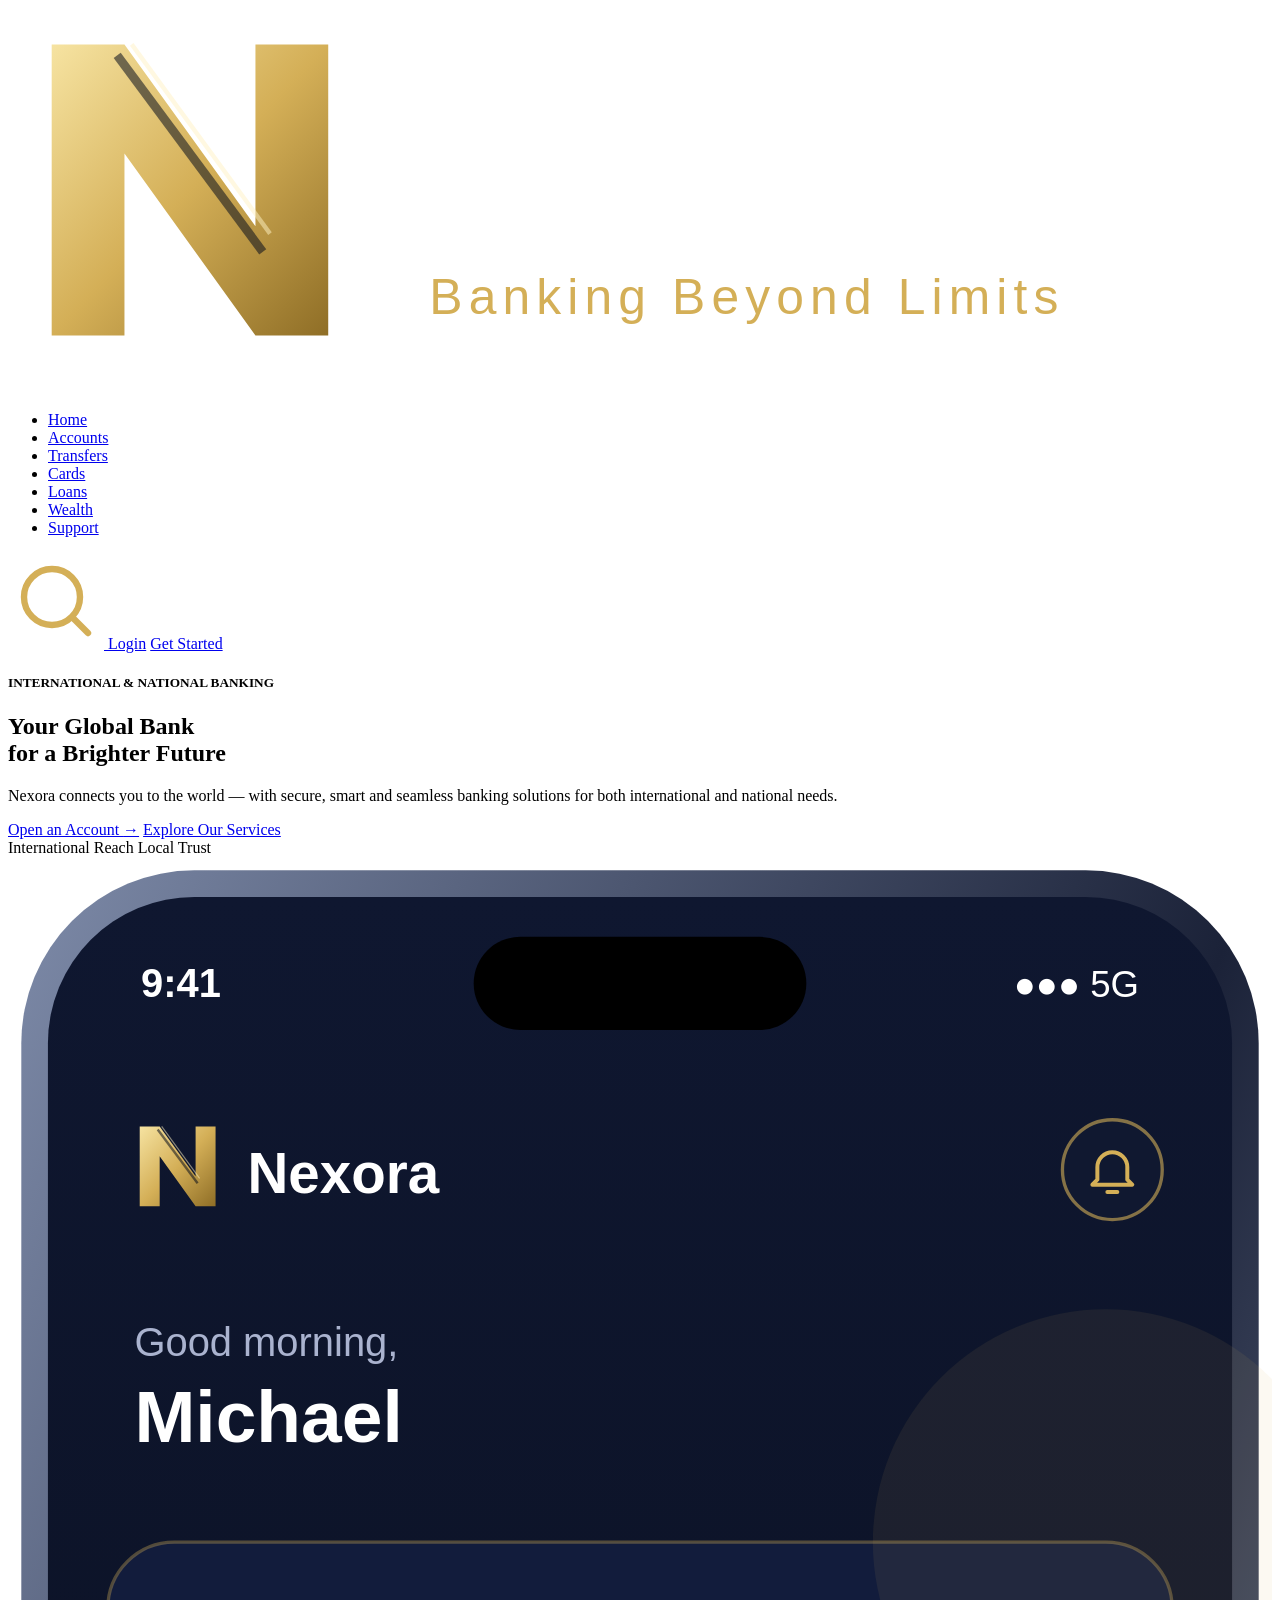
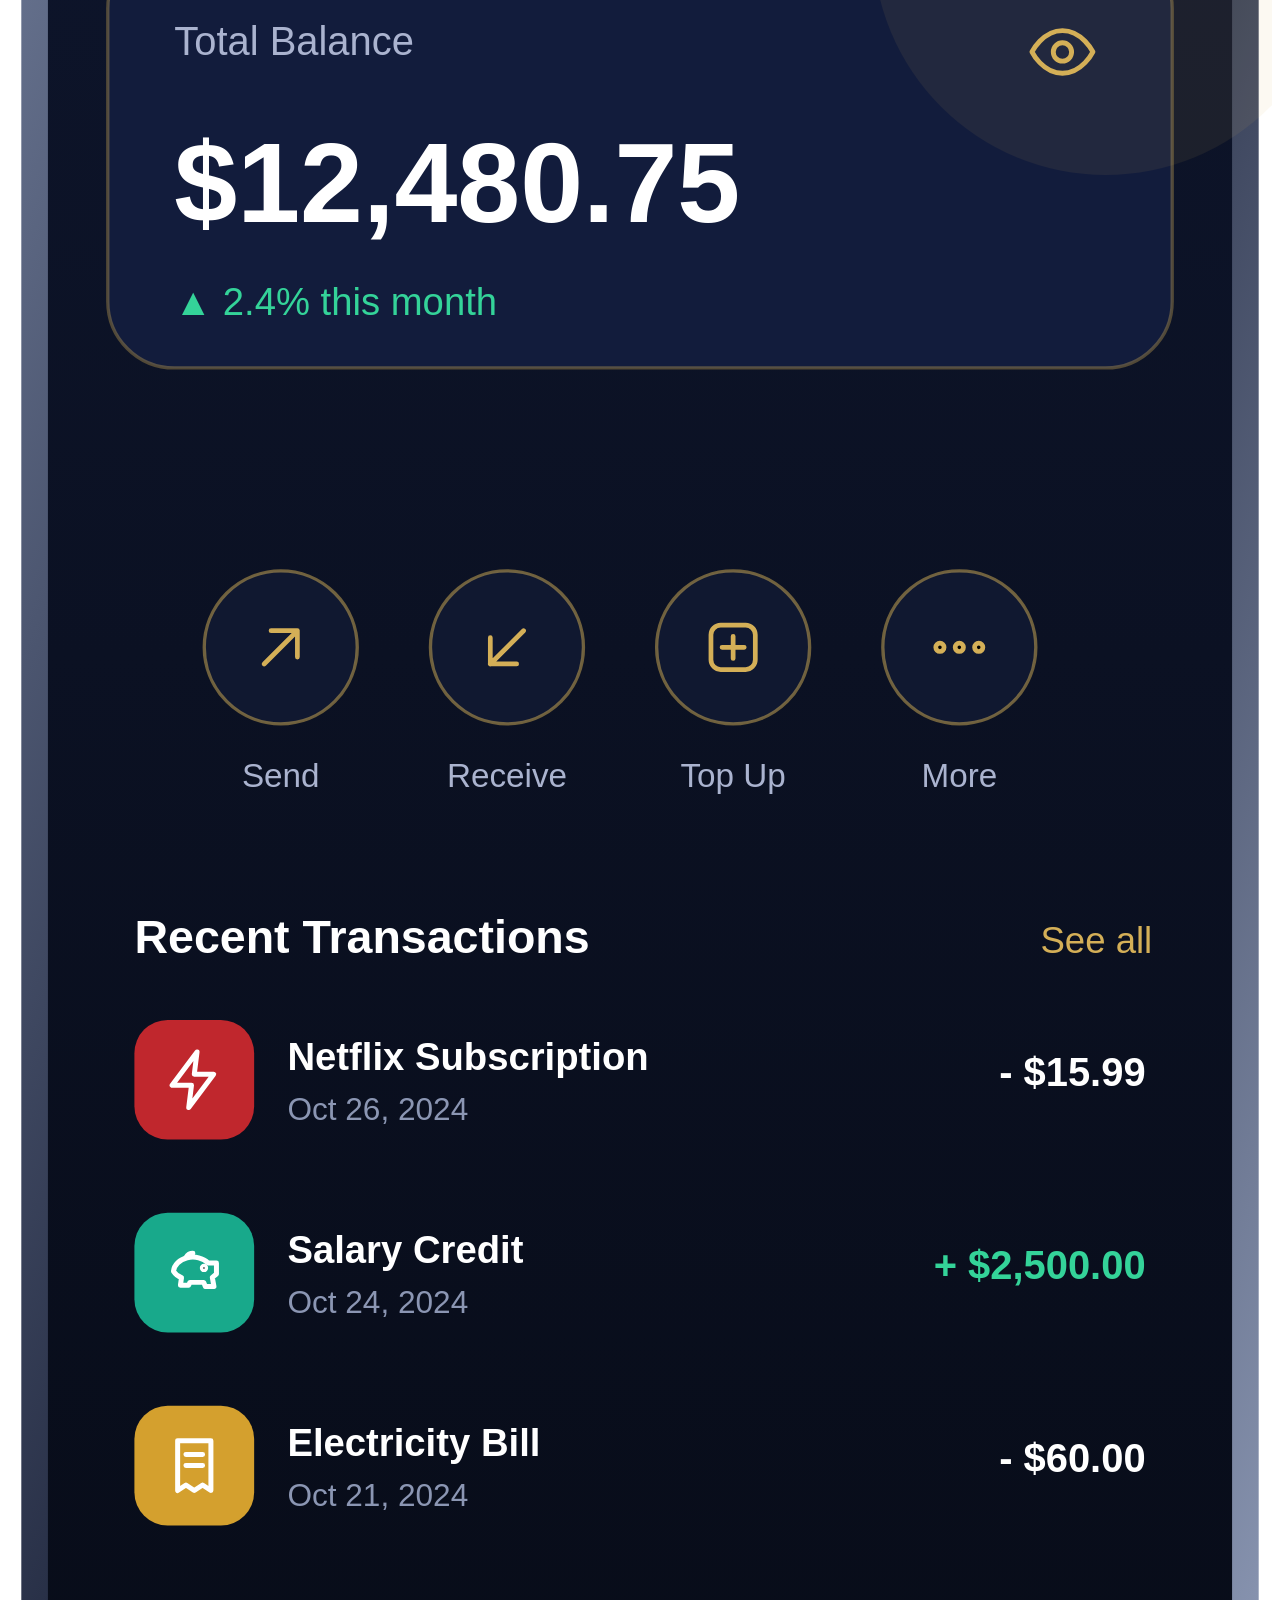
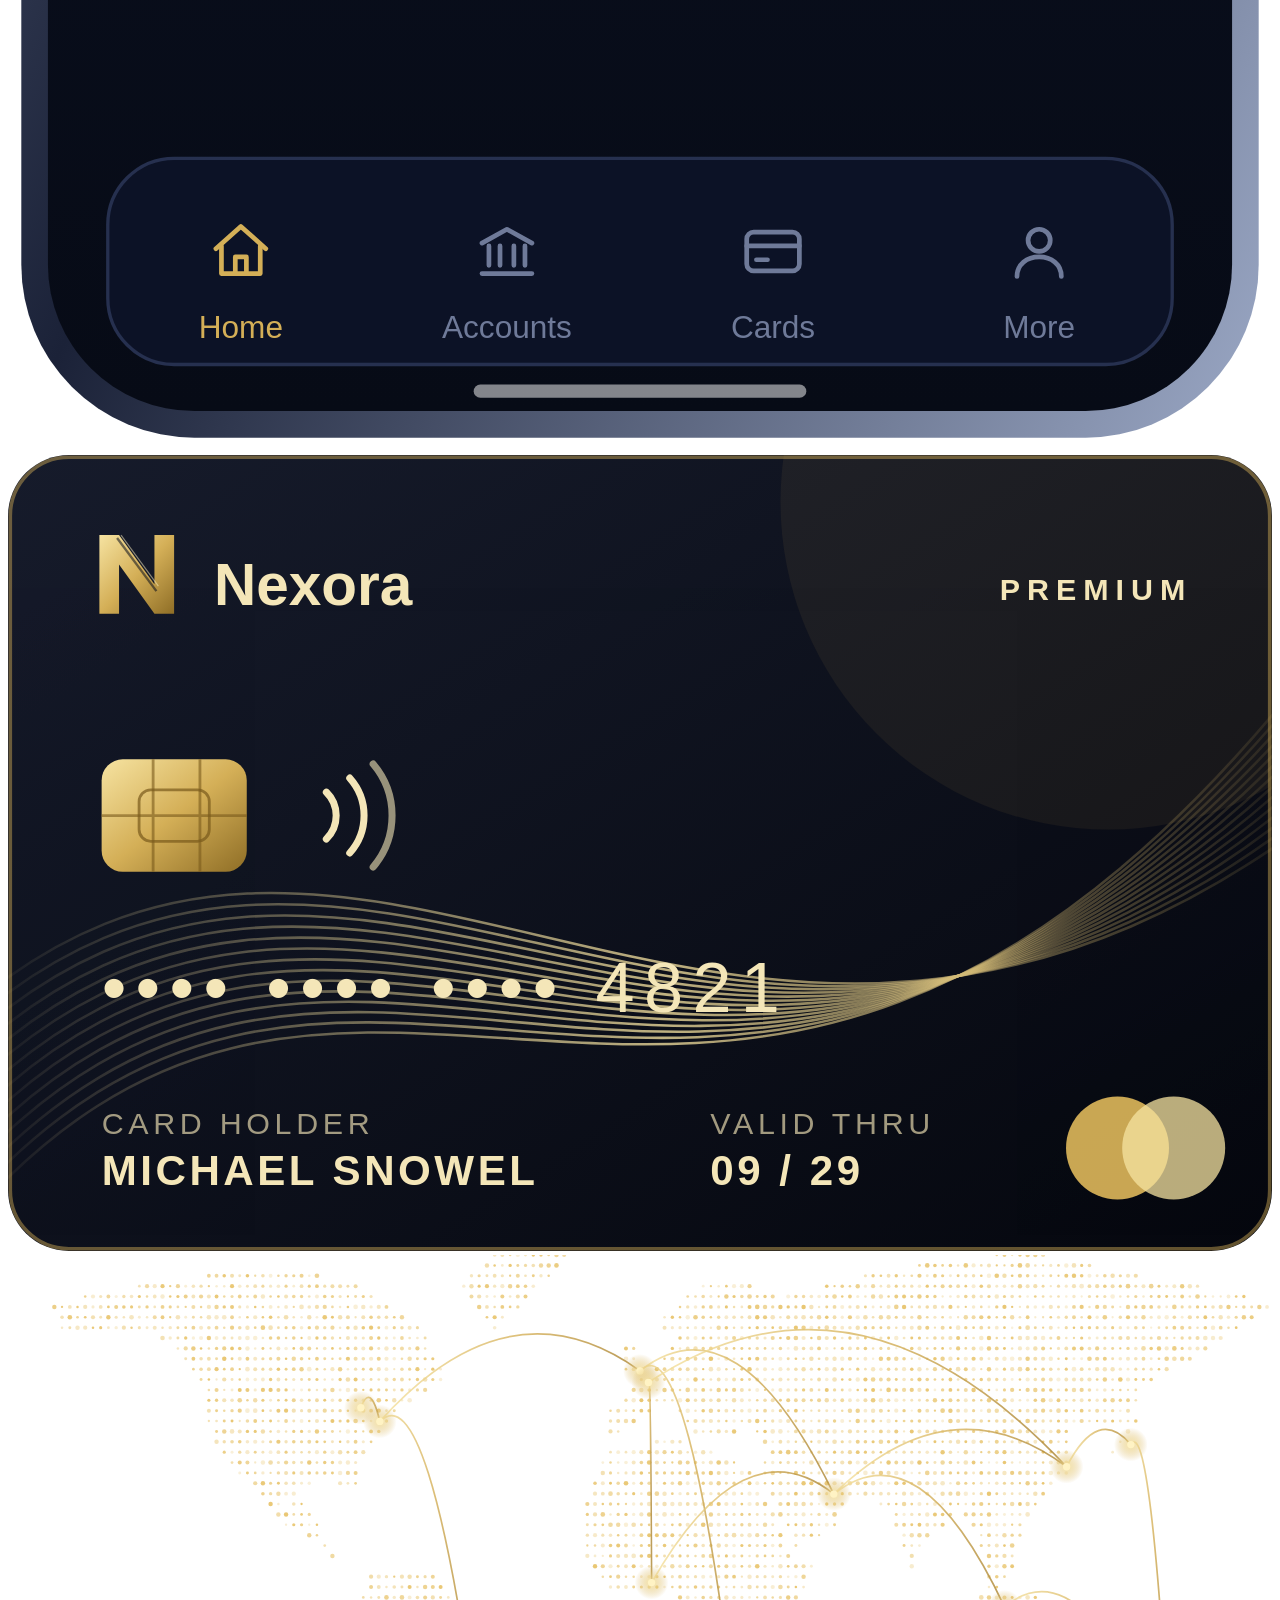
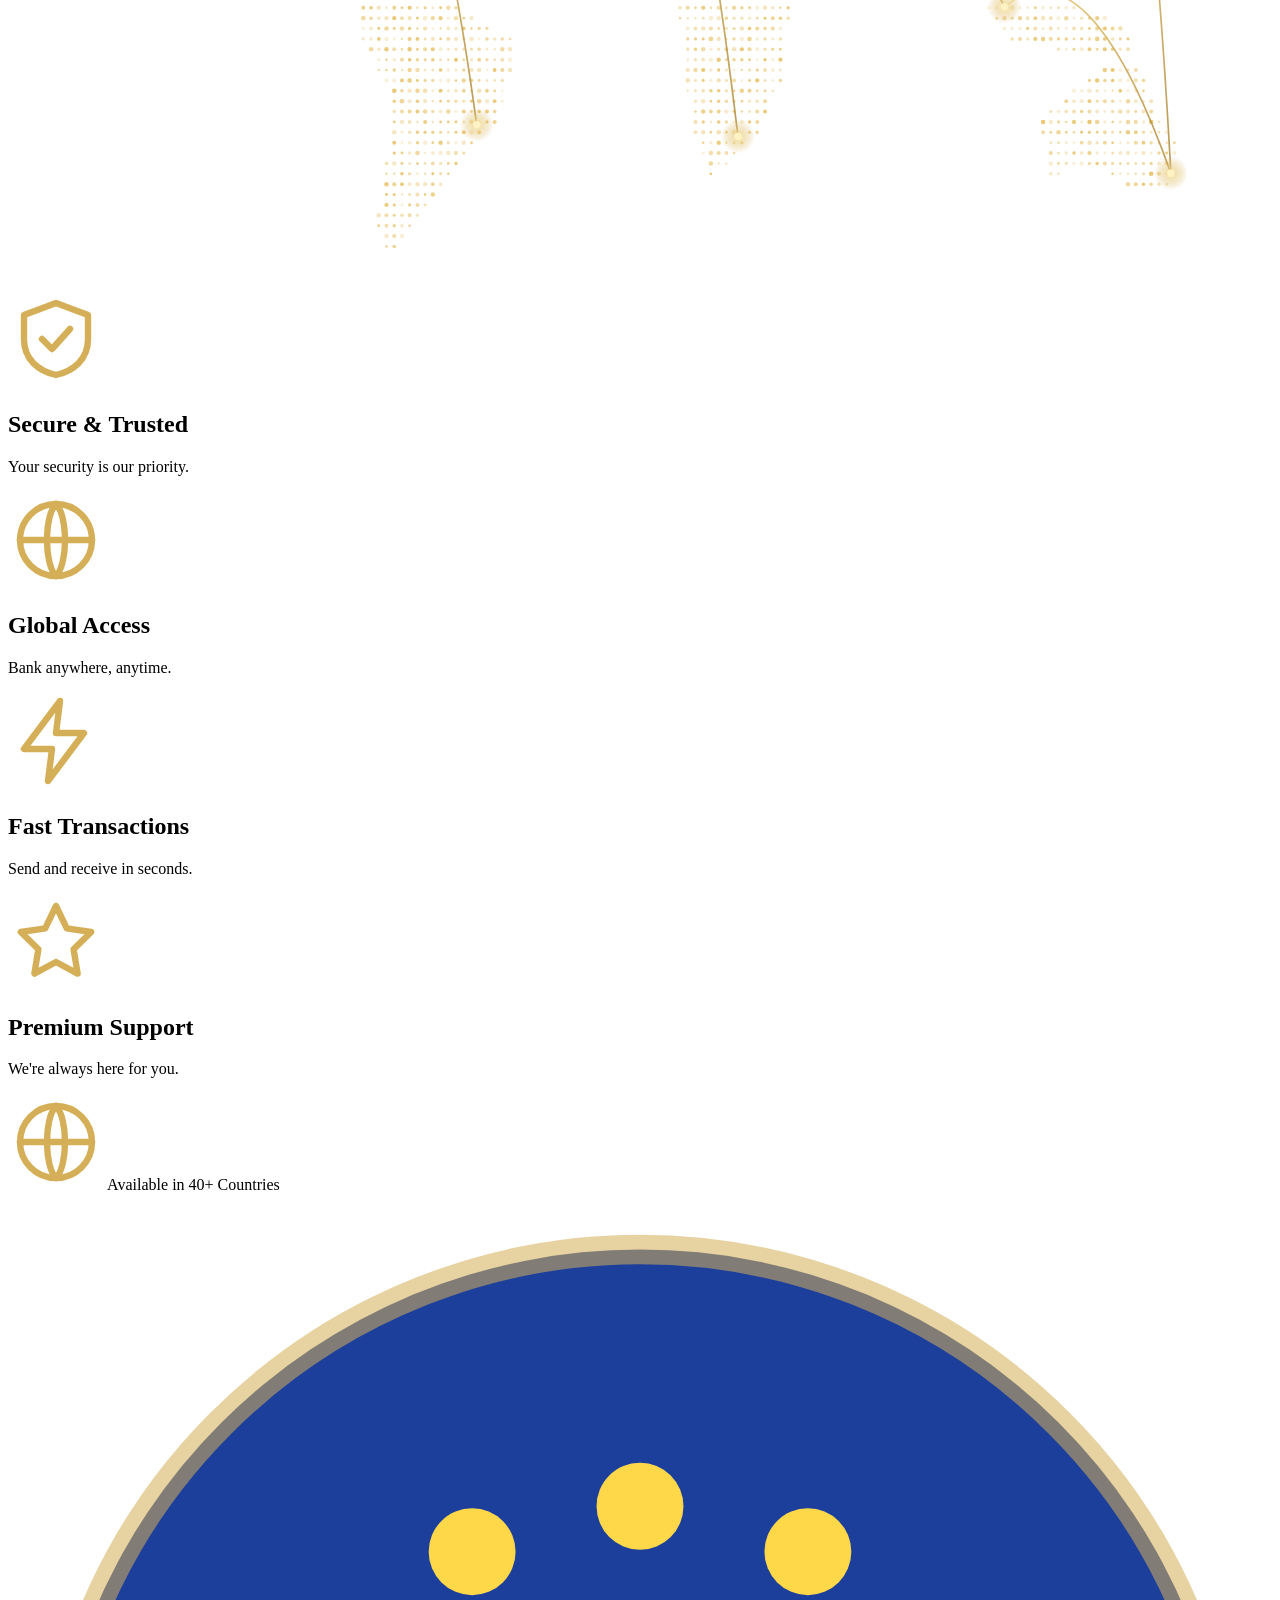
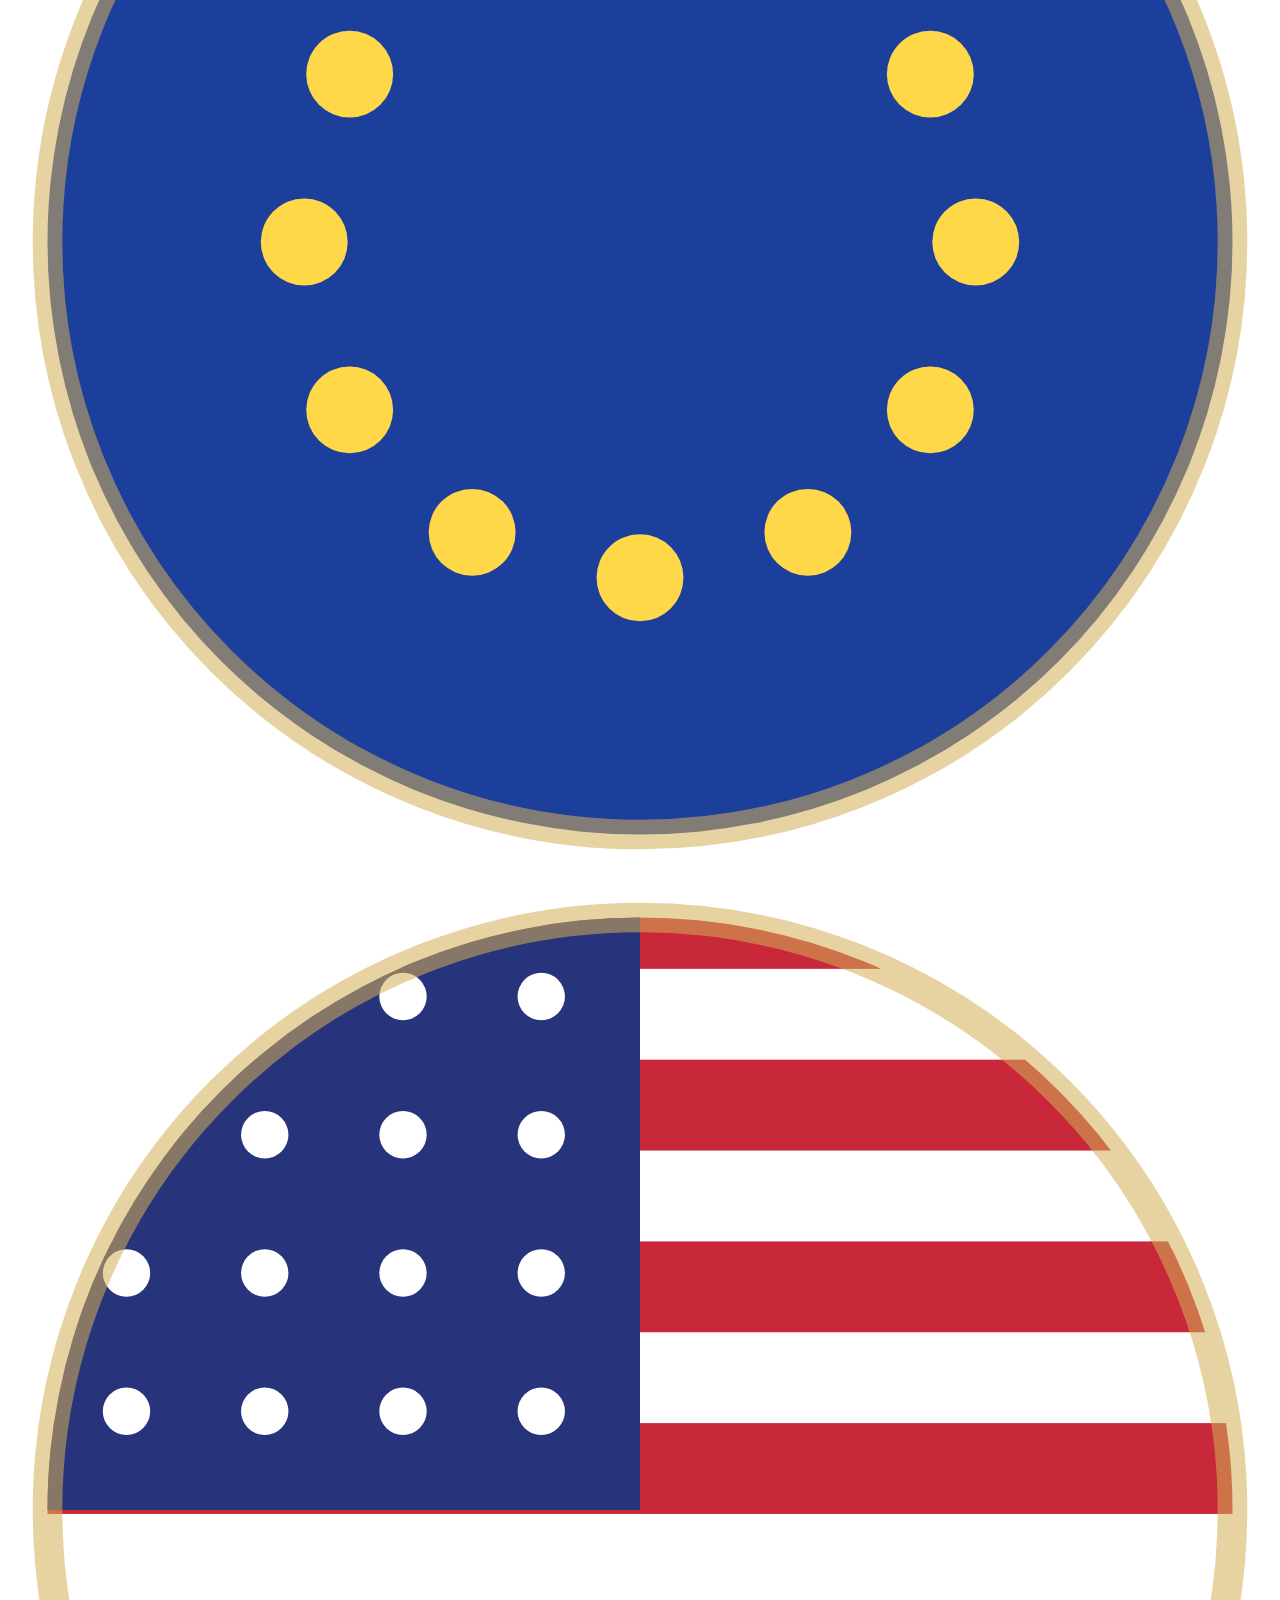
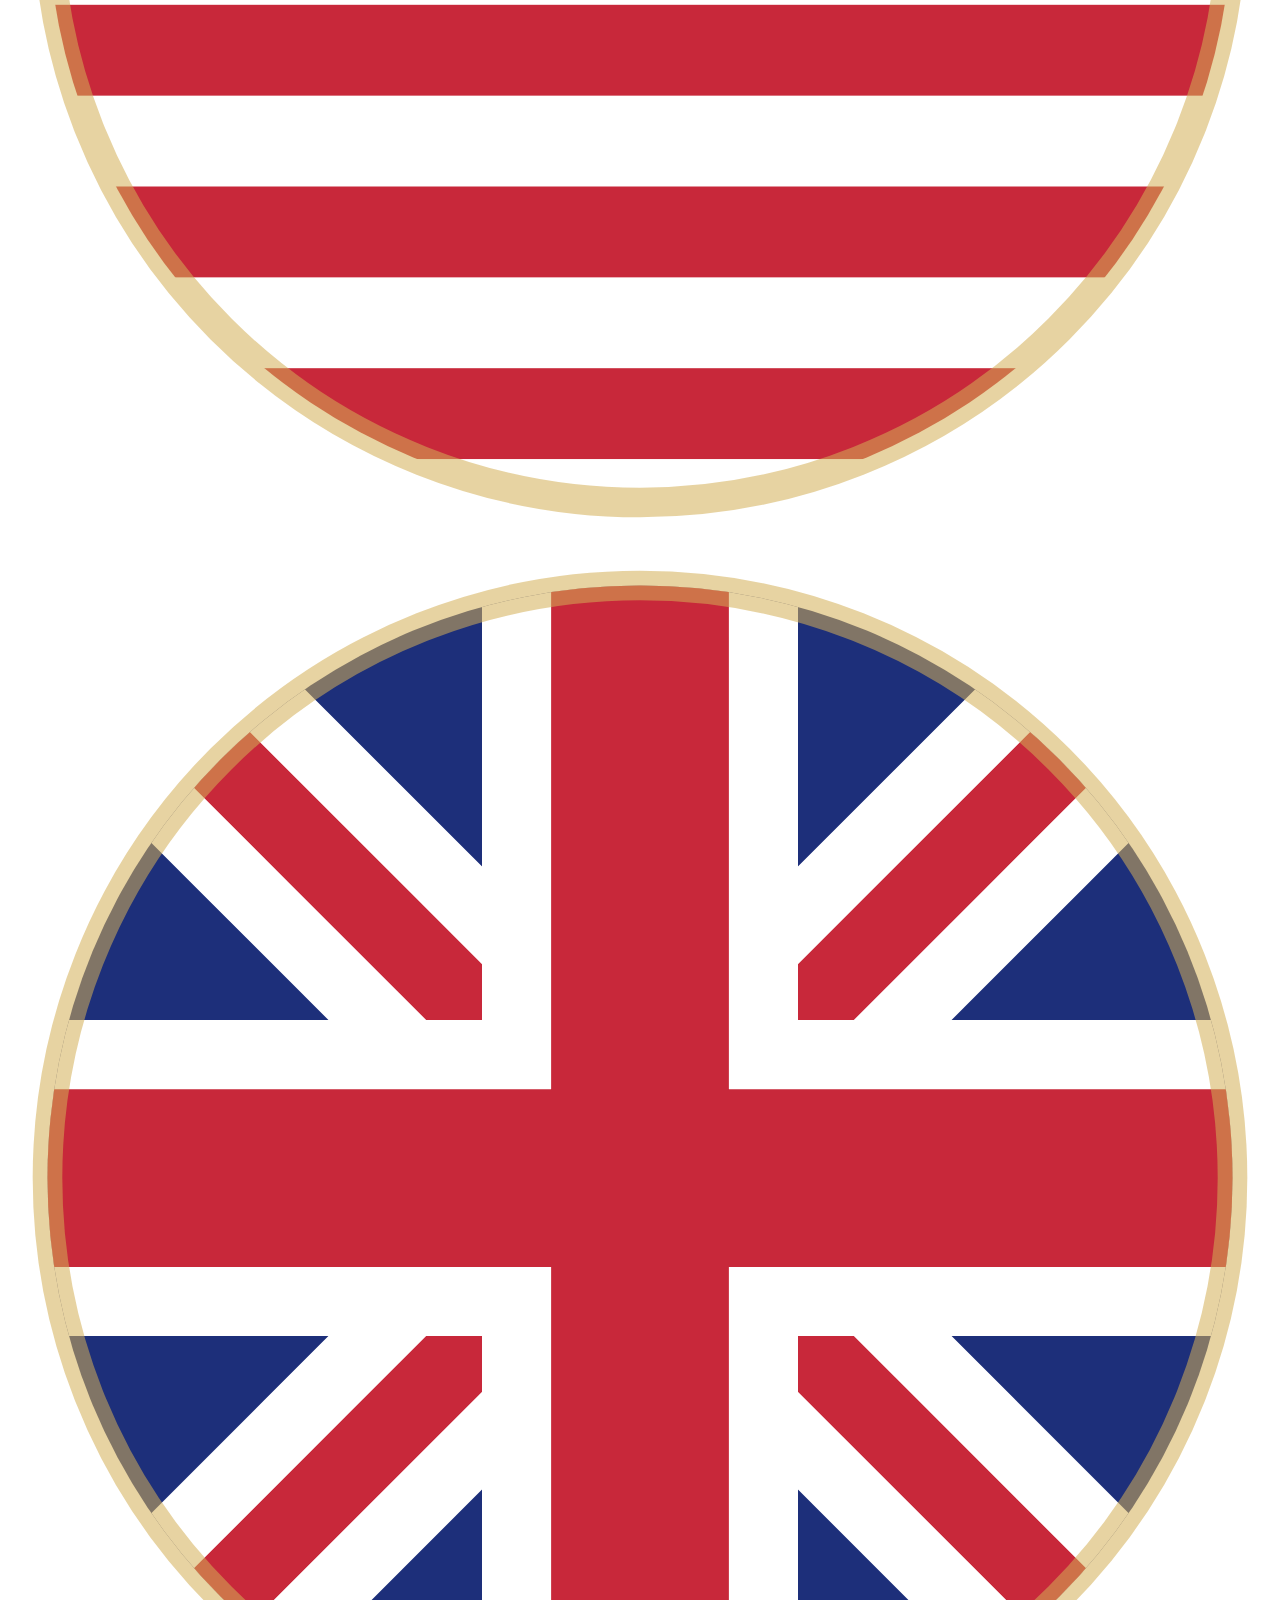
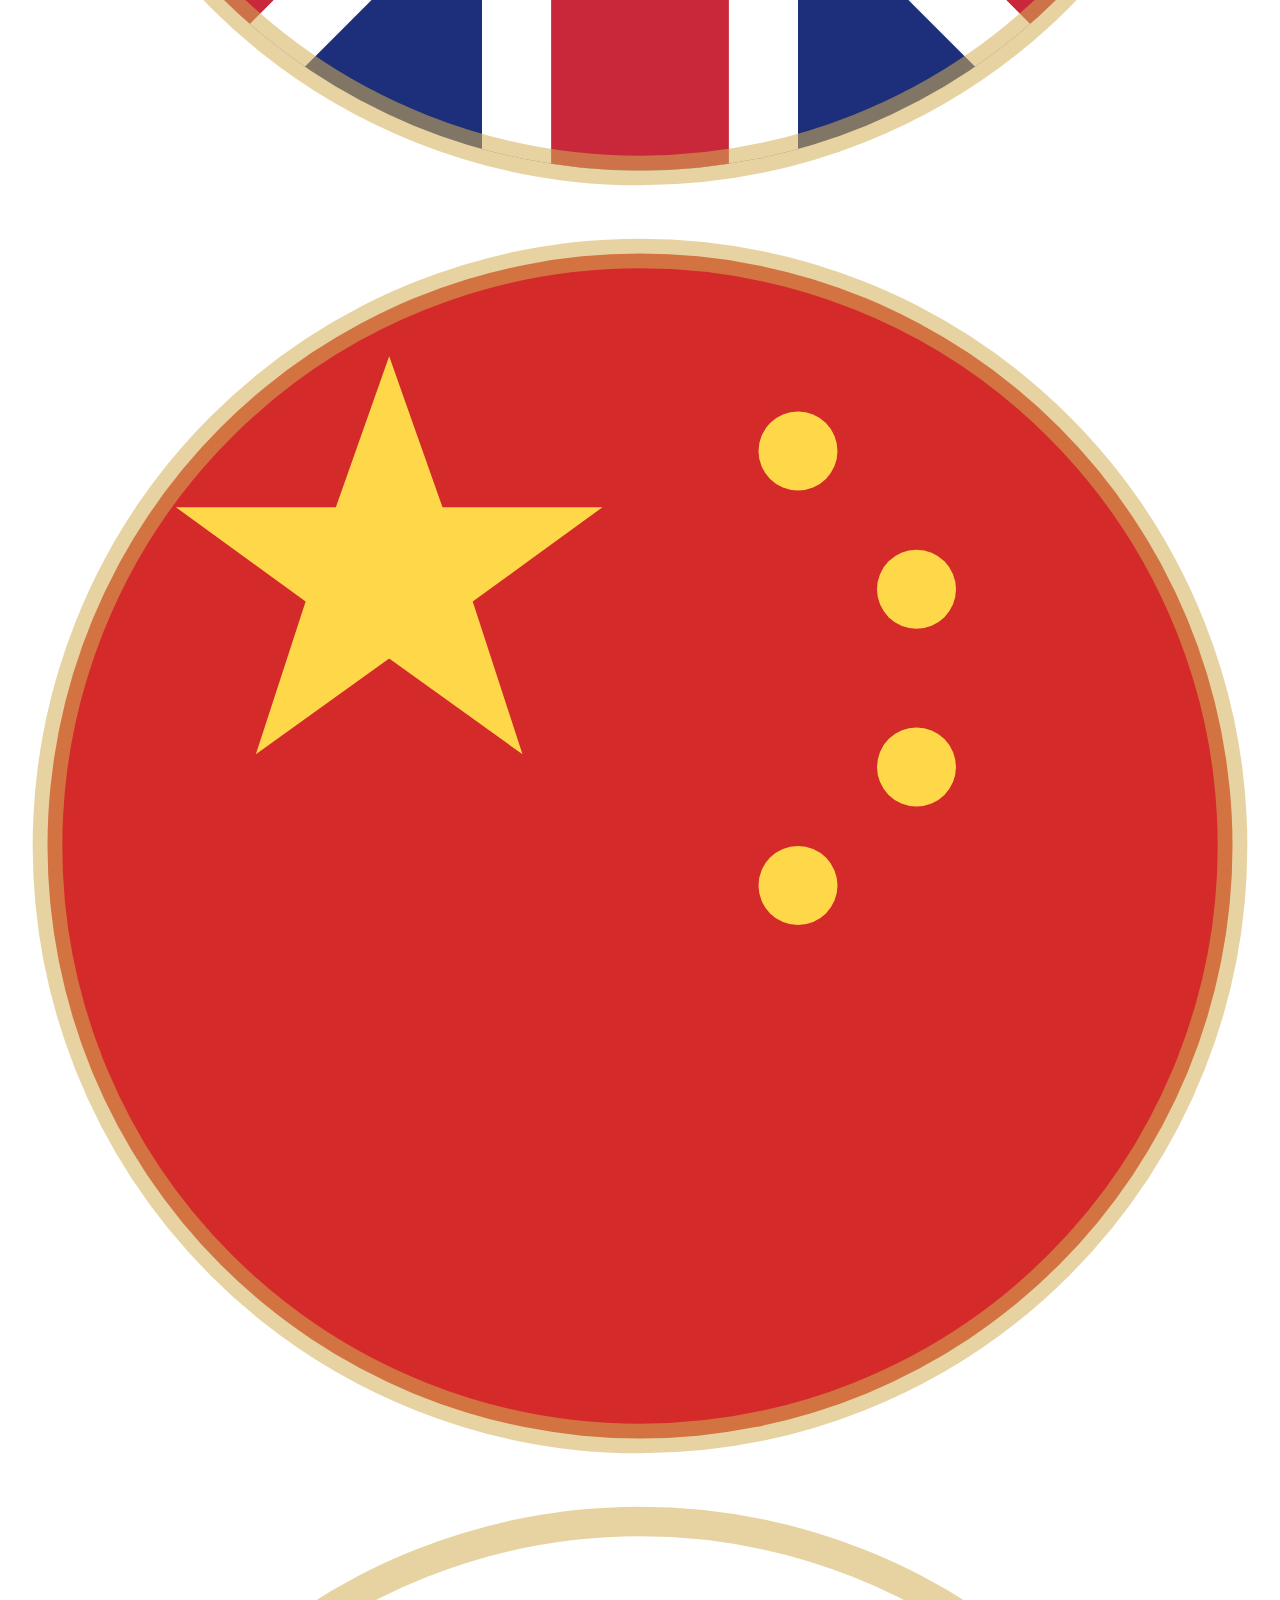
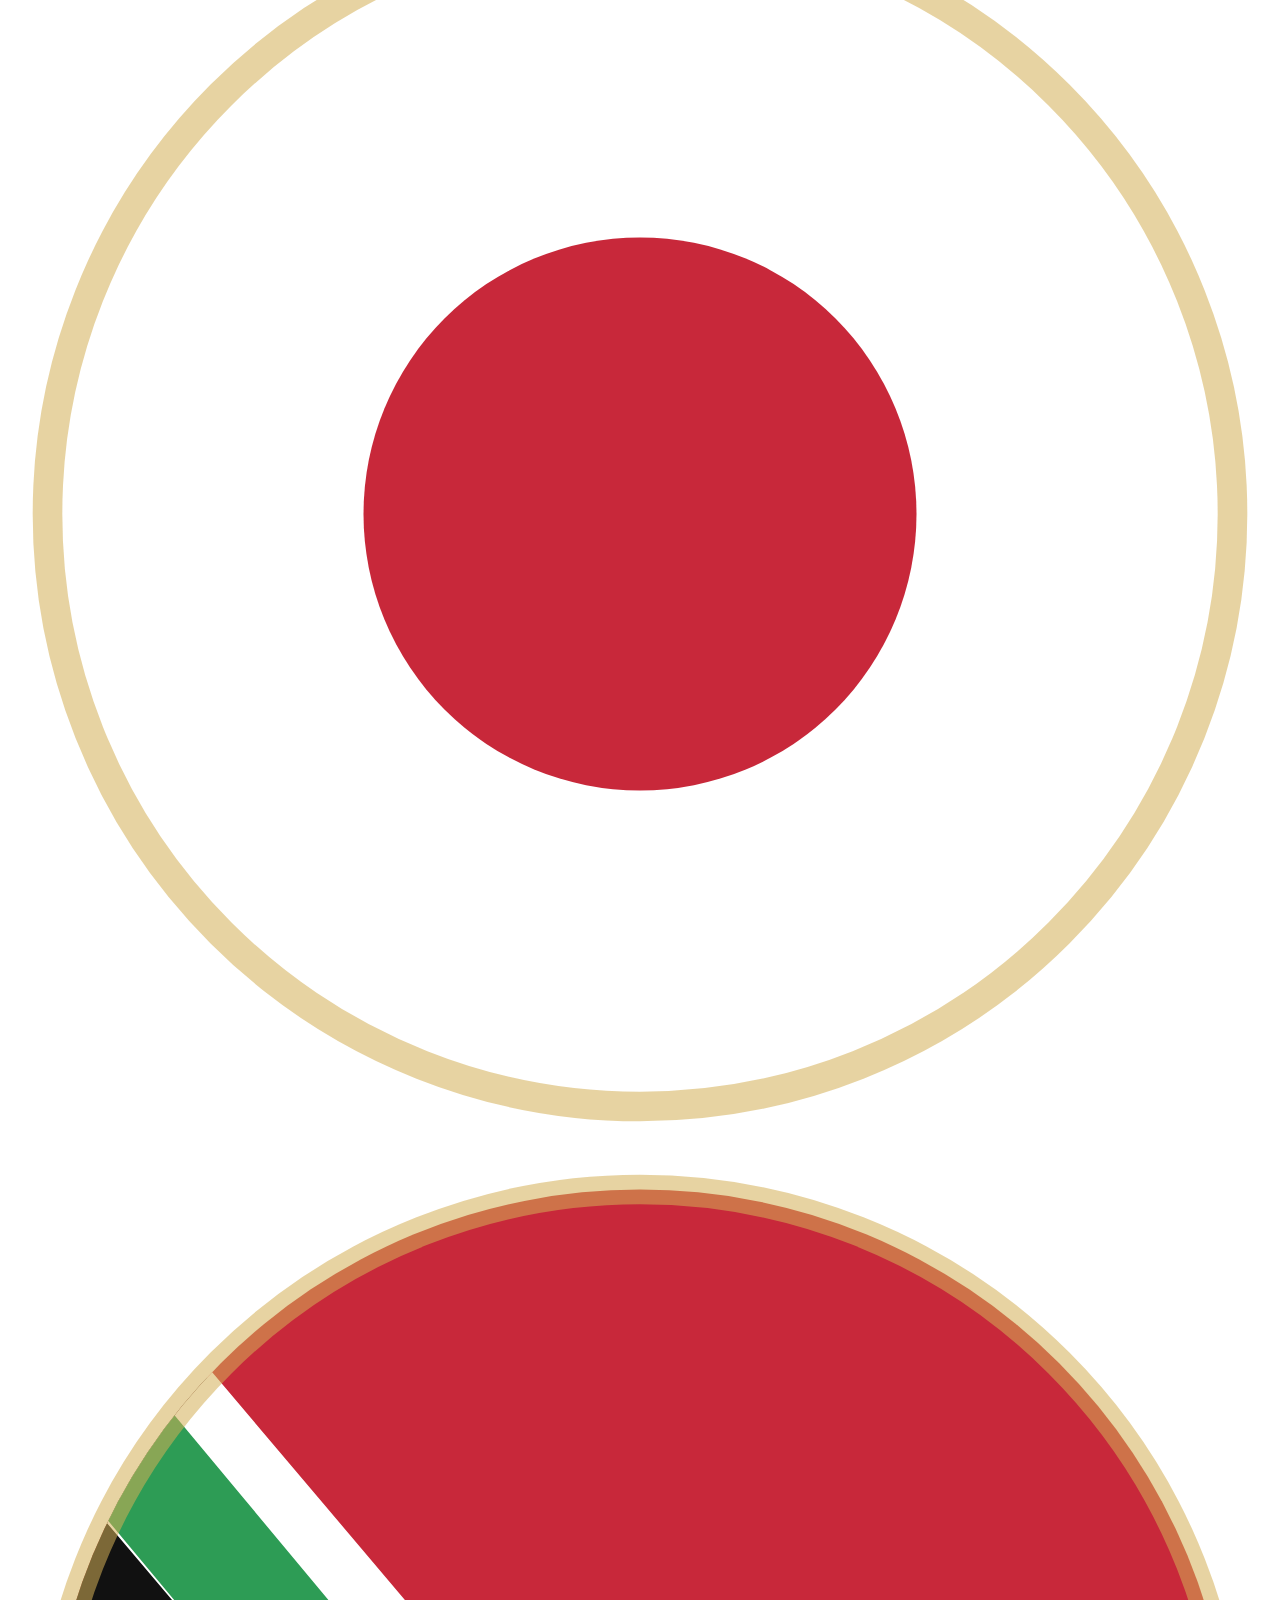
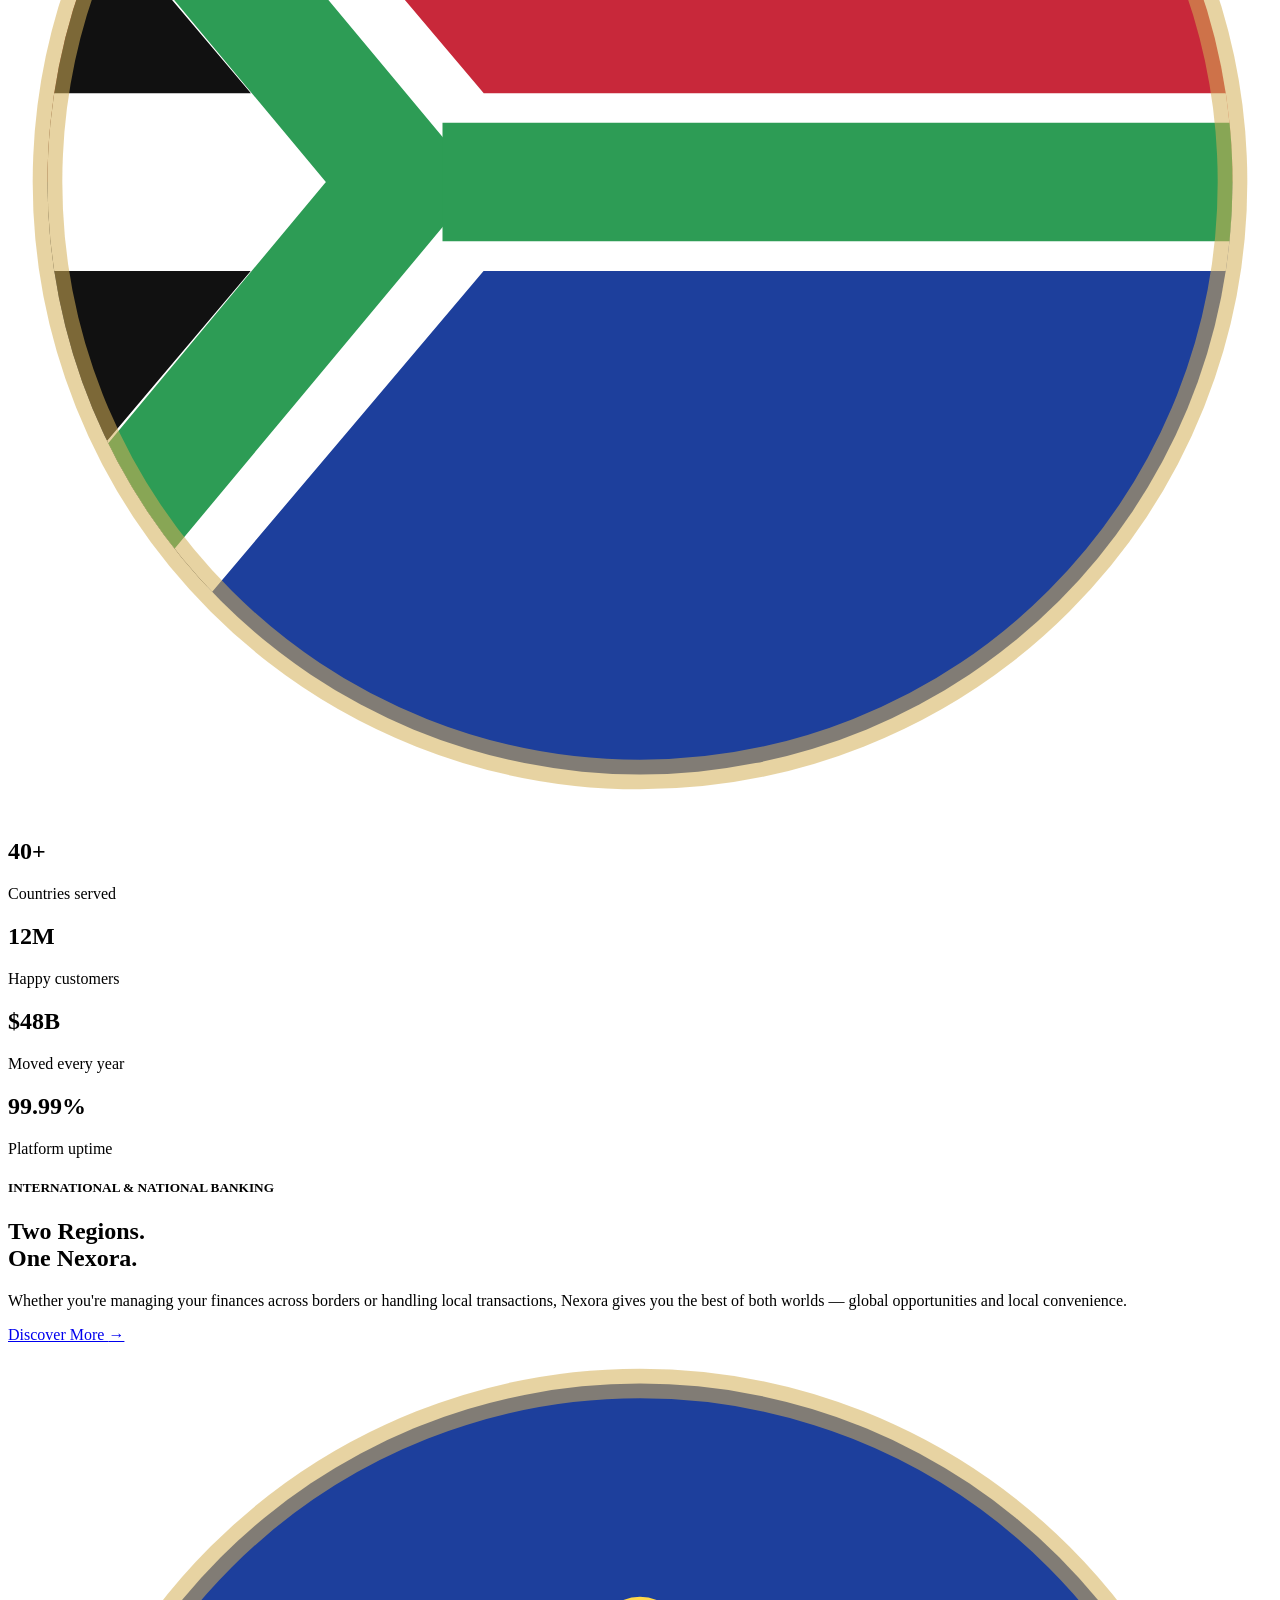
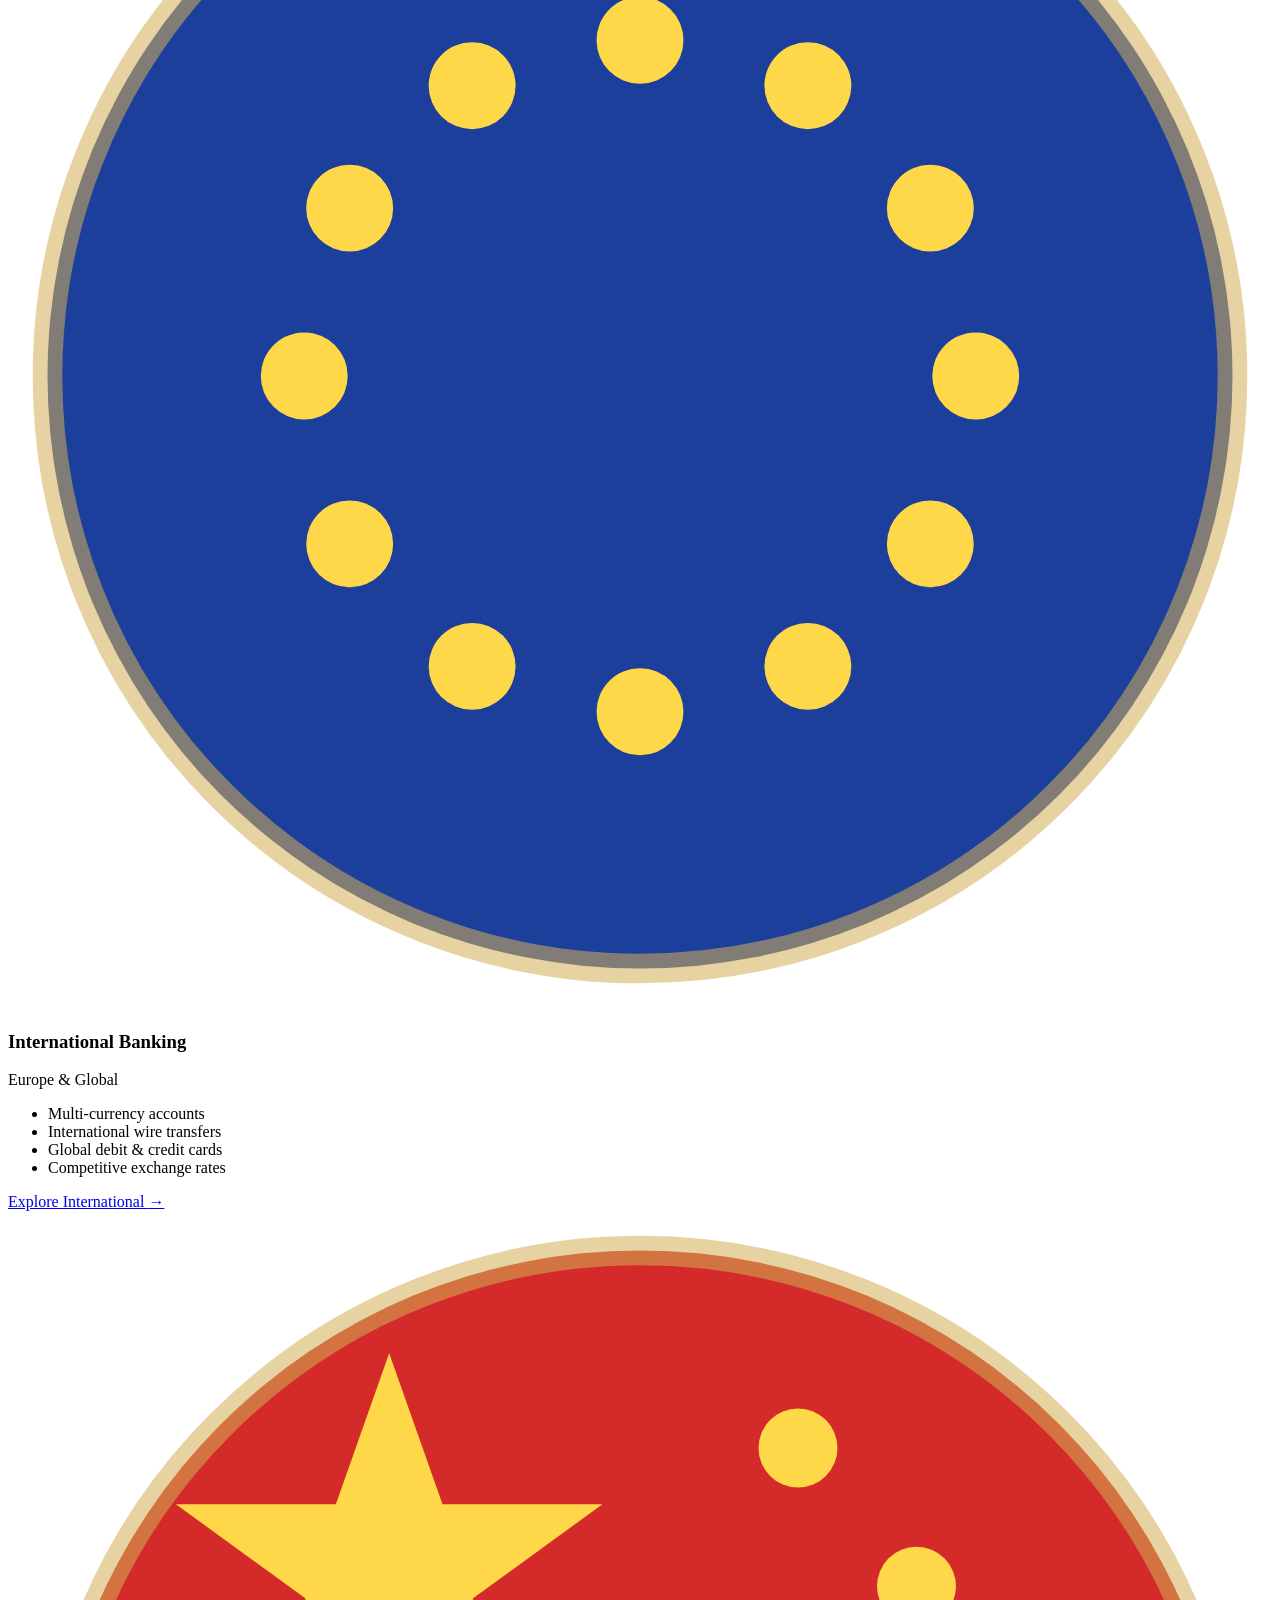
==== index.html @ 0410edf2 "newly added" ====
<!DOCTYPE html>
<html lang="en">
<head>
    <meta charset="UTF-8">
    <meta name="viewport" content="width=device-width, initial-scale=1.0">
    <meta name="description" content="Nexora connects you to the world with secure, smart and seamless global banking.">
    <title>Nexora - Banking Beyond Limits</title>
    <link rel="preconnect" href="https://fonts.googleapis.com">
    <link rel="preconnect" href="https://fonts.gstatic.com" crossorigin>
    <link href="https://fonts.googleapis.com/css2?family=Inter:wght@400;500;600;700&family=Montserrat:wght@500;600;700;800&display=swap" rel="stylesheet">
    <link rel="stylesheet" href="all.css">
</head>
<body>
    <nav class="navbar">
        <a class="logo" href="#home" aria-label="Nexora home">
            <img src="logo/nexora-logo-horizontal.svg" alt="Nexora - Banking Beyond Limits">
        </a>

        <div class="linkbar">
            <ul class="nav-links">
                <li><a href="#home" aria-current="page">Home</a></li>
                <li><a href="#regions">Accounts</a></li>
                <li><a href="#transfers">Transfers</a></li>
                <li><a href="#cards">Cards</a></li>
                <li><a href="#loans">Loans</a></li>
                <li><a href="#wealth">Wealth</a></li>
                <li><a href="#support">Support</a></li>
            </ul>

            <div class="rightnav">
                <a class="search-icon" href="#services" aria-label="Search services">
                    <img src="icons/search.svg" alt="">
                </a>
                <a class="logbtn" href="login.html">Login</a>
                <a class="getbtn" href="signup.html">Get Started</a>
            </div>
        </div>
    </nav>

    <main>
        <section class="index">
            <div>
                <h5>INTERNATIONAL &amp; NATIONAL BANKING</h5>
                <h1>Your Global Bank<br>for a <span>Brighter Future</span></h1>
                <p>Nexora connects you to the world — with secure, smart and seamless banking solutions for both international and national needs.</p>

                <div class="indexbtns">
                    <a class="getbtn" href="#get-started">Open an Account <span aria-hidden="true">→</span></a>
                    <a class="learnbtn" href="#services">Explore Our Services</a>
                </div>

                <div class="reach">
                    <span>International Reach</span>
                    <span>Local Trust</span>
                </div>
            </div>

            <img src="illustrations/phone-app.svg" alt="Nexora mobile banking app" class="phoneapp">
            <img src="illustrations/card-black.svg" alt="Nexora premium bank card" id="bankcard">
            <img src="illustrations/world-network.svg" alt="" id="worldnetwork">
        </section>

        <section class="benefits">
            <div>
                <img src="icons/shield.svg" alt="">
                <div><h2>Secure &amp; Trusted</h2><p>Your security is our priority.</p></div>
            </div>
            <div>
                <img src="icons/globe.svg" alt="">
                <div><h2>Global Access</h2><p>Bank anywhere, anytime.</p></div>
            </div>
            <div>
                <img src="icons/bolt.svg" alt="">
                <div><h2>Fast Transactions</h2><p>Send and receive in seconds.</p></div>
            </div>
            <div>
                <img src="icons/star.svg" alt="">
                <div><h2>Premium Support</h2><p>We're always here for you.</p></div>
            </div>
            <div id="countries">
                <p><img src="icons/globe.svg" alt=""> Available in 40+ Countries</p>
                <div>
                    <img src="flags/eu.svg" alt="European Union">
                    <img src="flags/us.svg" alt="United States">
                    <img src="flags/gb.svg" alt="United Kingdom">
                    <img src="flags/cn.svg" alt="China">
                    <img src="flags/jp.svg" alt="Japan">
                    <img src="flags/za.svg" alt="South Africa">
                </div>
            </div>
        </section>

        <section class="stats">
            <div><h1>40+</h1><span>Countries served</span></div>
            <div><h1>12M</h1><span>Happy customers</span></div>
            <div><h1>$48B</h1><span>Moved every year</span></div>
            <div><h1>99.99%</h1><span>Platform uptime</span></div>
        </section>

        <section class="regions">
            <div>
                <h5>INTERNATIONAL &amp; NATIONAL BANKING</h5>
                <h2>Two Regions.<br>
                    <span>One Nexora.</span>
                </h2>
                <p>Whether you're managing your finances across borders or handling local transactions,
                     Nexora gives you the best of both worlds — global opportunities and local convenience.</p>
                <a class="learnbtn" href="#services">Discover More <span aria-hidden="true">→</span></a>
            </div>

            <div class="countries">
                <div class="country">
                    <img src="flags/eu.svg" alt="European Union">
                    <div><h3>International Banking</h3><p>Europe &amp; Global</p></div>
                </div>
                <ul>
                    <li>Multi-currency accounts</li>
                    <li>International wire transfers</li>
                    <li>Global debit &amp; credit cards</li>
                    <li>Competitive exchange rates</li>
                </ul>
                <a class="learnbtn" href="#transfers">Explore International <span aria-hidden="true">→</span></a>
            </div>

            <div class="asia">
                <div class="asian">
                    <img src="flags/cn.svg" alt="China">
                    <div><h3>National Banking</h3><p>Asia &amp; Local</p></div>
                </div>
                <ul>
                    <li>Local currency accounts</li>
                    <li>Instant transfers</li>
                    <li>Bill payments</li>
                    <li>Mobile &amp; online banking</li>
                </ul>
                <a class="learnbtn" href="#regions">Explore National
                     <span aria-hidden="true">→</span></a>
            </div>

        </section>

        <section class="services">
            <div class="sec">
                <div>
                    <h5>EVERYTHING IN ONE PLACE</h5>
                    <h2>Banking that moves <span>as fast as you do</span></h2>
                </div>
                <a class="learnbtn" href="#services">All services <span aria-hidden="true">→</span></a>
            </div>

            <div class="service">
                <div>
                    <img src="icons/building.svg" alt="">
                    <h3>Smart Accounts</h3>
                    <p>Multi-currency current and savings accounts with zero monthly fees.</p>
                    <a href="#regions">Learn more →</a>
                </div>

                <div class="transfers">
                    <img src="icons/transfers.svg" alt="">
                    <h3>Instant Transfers</h3>
                    <p>Send money locally in seconds and worldwide in minutes.</p>
                    <a href="#transfers">Learn more →</a>
                </div>

                <div class="cards">
                    <img src="icons/cards.svg" alt="">
                    <h3>Premium Cards</h3>
                    <p>Metal-finish debit and credit cards accepted in 180+ countries.</p>
                    <a href="#cards">Learn more →</a>
                </div>

                <div class="loans">
                    <img src="icons/loans.svg" alt="">
                    <h3>Flexible Loans</h3>
                    <p>Personal and business loans with rates that reward loyalty.</p>
                    <a href="#loans">Learn more →</a>
                </div>

                <div class="savings">
                    <img src="icons/savings.svg" alt="">
                    <h3>Goal Savings</h3>
                    <p>Earn up to 6.2% p.a. while you save for what matters.</p>
                    <a href="#wealth">Learn more →</a>
                </div>
                
                <div class="wealth">
                    <img src="icons/trending.svg" alt="">
                    <h3>Wealth Growth</h3>
                    <p>Build a diversified portfolio with guidance from experts.</p>
                    <a href="#wealth">Learn more →</a>
                </div>

            </div>
        </section>

        <section class="rates">
            <div>
                <h1>↗ Live Rates</h1>
                <span>Updated every 60 seconds</span>
            </div>
            <div><span>USD / EUR</span>
                <h1>0.9248</h1><small>+0.12%</small>
            </div>
            <div><span>GBP / USD</span>
                <h1>1.2931</h1><small>+0.28%</small>
            </div>
            <div><span>USD / NGN</span>
                <h1>1,598.40</h1><small class="negative">−0.41%</small>
            </div>
            <div><span>USD / CNY</span>
                <h1>7.2440</h1><small>+0.05%</small>
            </div>
            <div><span>USD / JPY</span>
                <h1>149.82</h1><small>+0.33%</small>
            </div>
        </section>

        <section class="get-started">
            <div>
                <h5>GET STARTED IN MINUTES</h5>
                <h2>Open your Nexora account<br><span>in under 5 minutes</span></h2>
                <ol>
                    <li><strong>1</strong><b>Sign up</b><span>Tell us who you are.</span></li>
                    <li><strong>2</strong><b>Verify</b><span>Quick ID check.</span></li>
                    <li><strong>3</strong><b>Start banking</b><span>Fund and go global.</span></li>
                </ol>
                <a class="getbtn" href="#get-started">Open an Account <span aria-hidden="true">→</span></a>
            </div>
            <img src="illustrations/security-shield.svg" alt="Protected by Nexora security">
        </section>
    </main>

    <footer class="bottom">
        <div>
            <a class="logo" href="#home">
                <img src="logo/nexora-logo-horizontal.svg" alt="Nexora - Banking Beyond Limits">
            </a>
            <p>Secure, smart and seamless banking for people who live and work across borders.</p>
        </div>
        <div>
            <h2>Quick Links</h2>
            <a href="#home">Home</a>
            <a href="#regions">Accounts</a>
            <a href="#transfers">Transfers</a>
            <a href="#cards">Cards</a>
            <a href="#loans">Loans</a>
            <a href="#wealth">Wealth</a>
            <a href="#support">Support</a>
            <a href="#support">Contact</a>
        </div>
        <div>
            <h2>Follow Us</h2>
            <div id="sociallinks">
                <a href="#facebook" aria-label="Facebook"><img src="icons/facebook.svg" alt=""></a>
                <a href="#x" aria-label="X"><img src="icons/x.svg" alt=""></a>
                <a href="#instagram" aria-label="Instagram"><img src="icons/instagram.svg" alt=""></a>
                <a href="#linkedin" aria-label="LinkedIn"><img src="icons/linkedin.svg" alt=""></a>
                <a href="#youtube" aria-label="YouTube"><img src="icons/youtube.svg" alt=""></a>
            </div>
        </div>
        <form>
            <label for="email">Stay Updated</label>
            <p>Get the latest news and offers from Nexora.</p>
            <div>
                <input type="email" name="email" id="email" placeholder="Enter your email address" required>
                <button type="submit">Subscribe</button>
            </div>
        </form>
        <div id="copyright">
            <span>© 2025 Nexora Bank. All rights reserved.</span>
            <div><a href="#privacy">Privacy Policy</a>
                <a href="#terms">Terms &amp; Conditions</a><a href="#security">Security</a></div>
        </div>
    </footer>
</body>
</html>
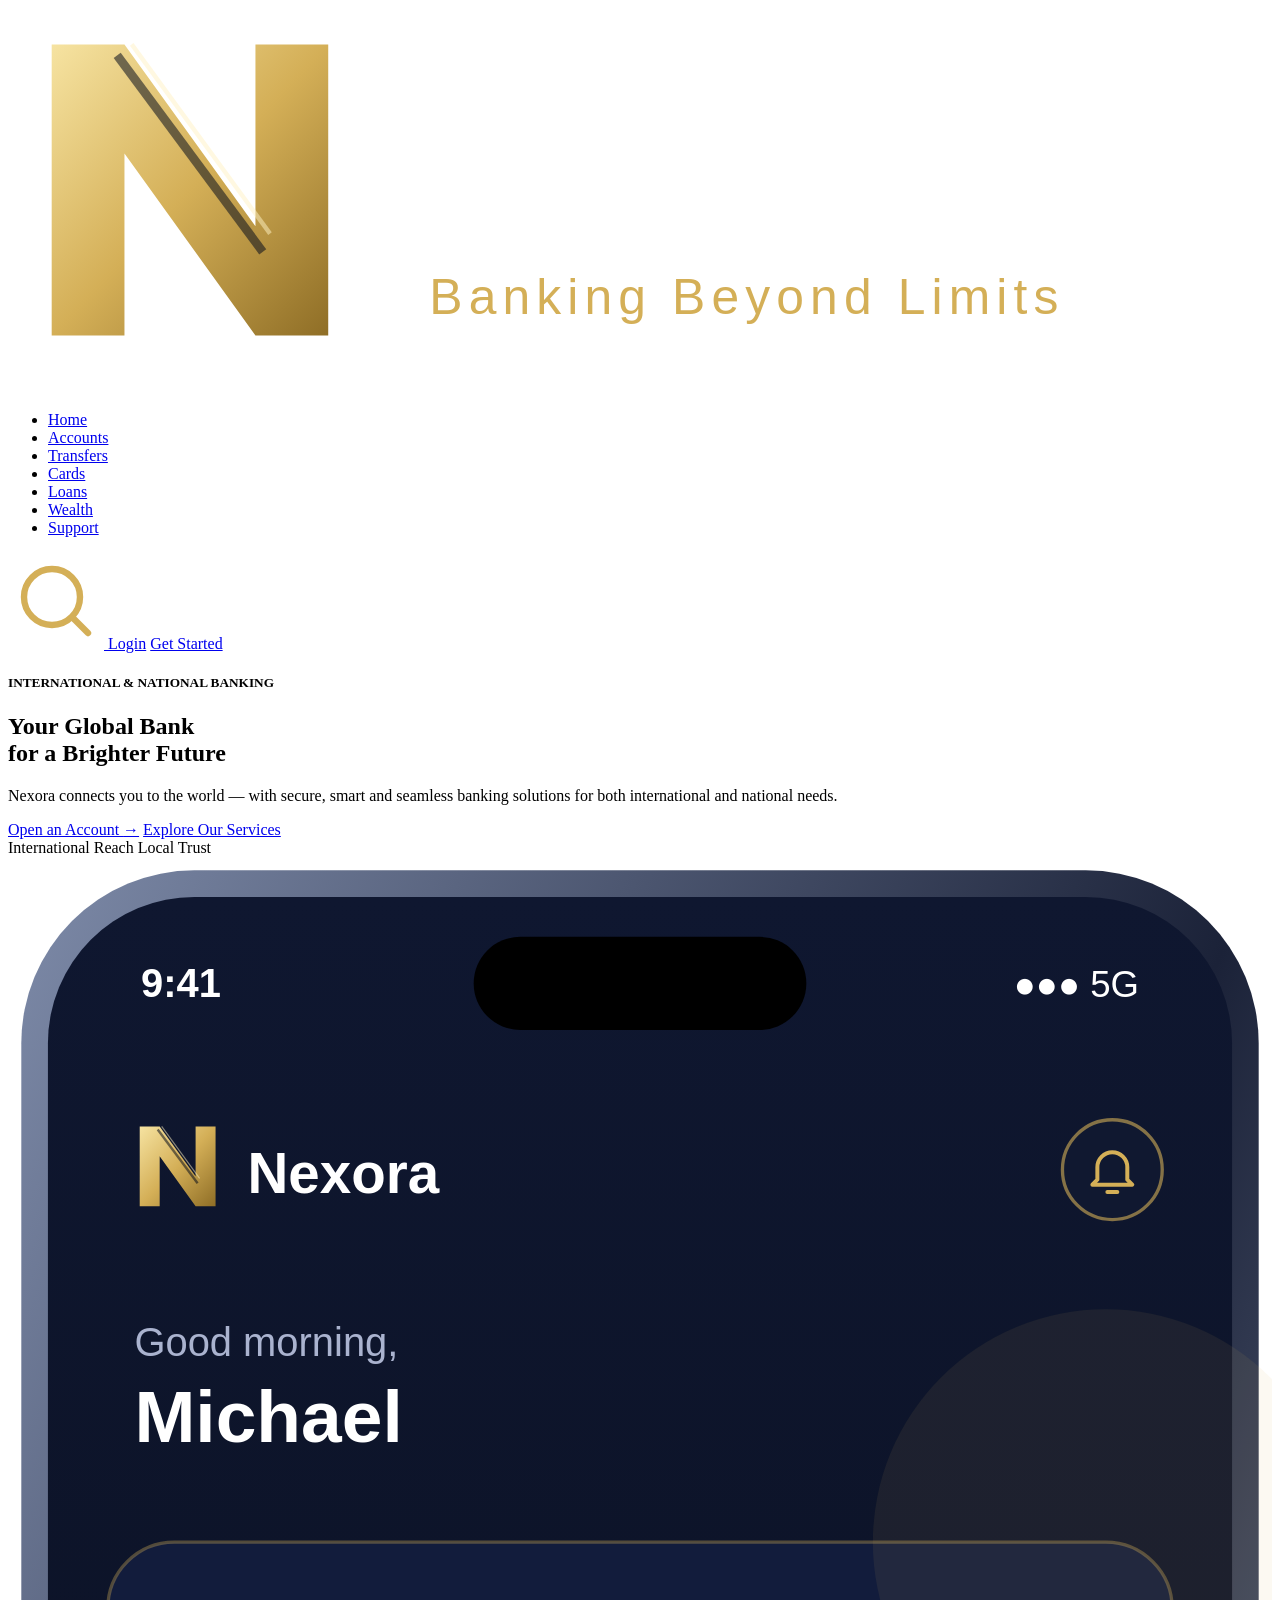
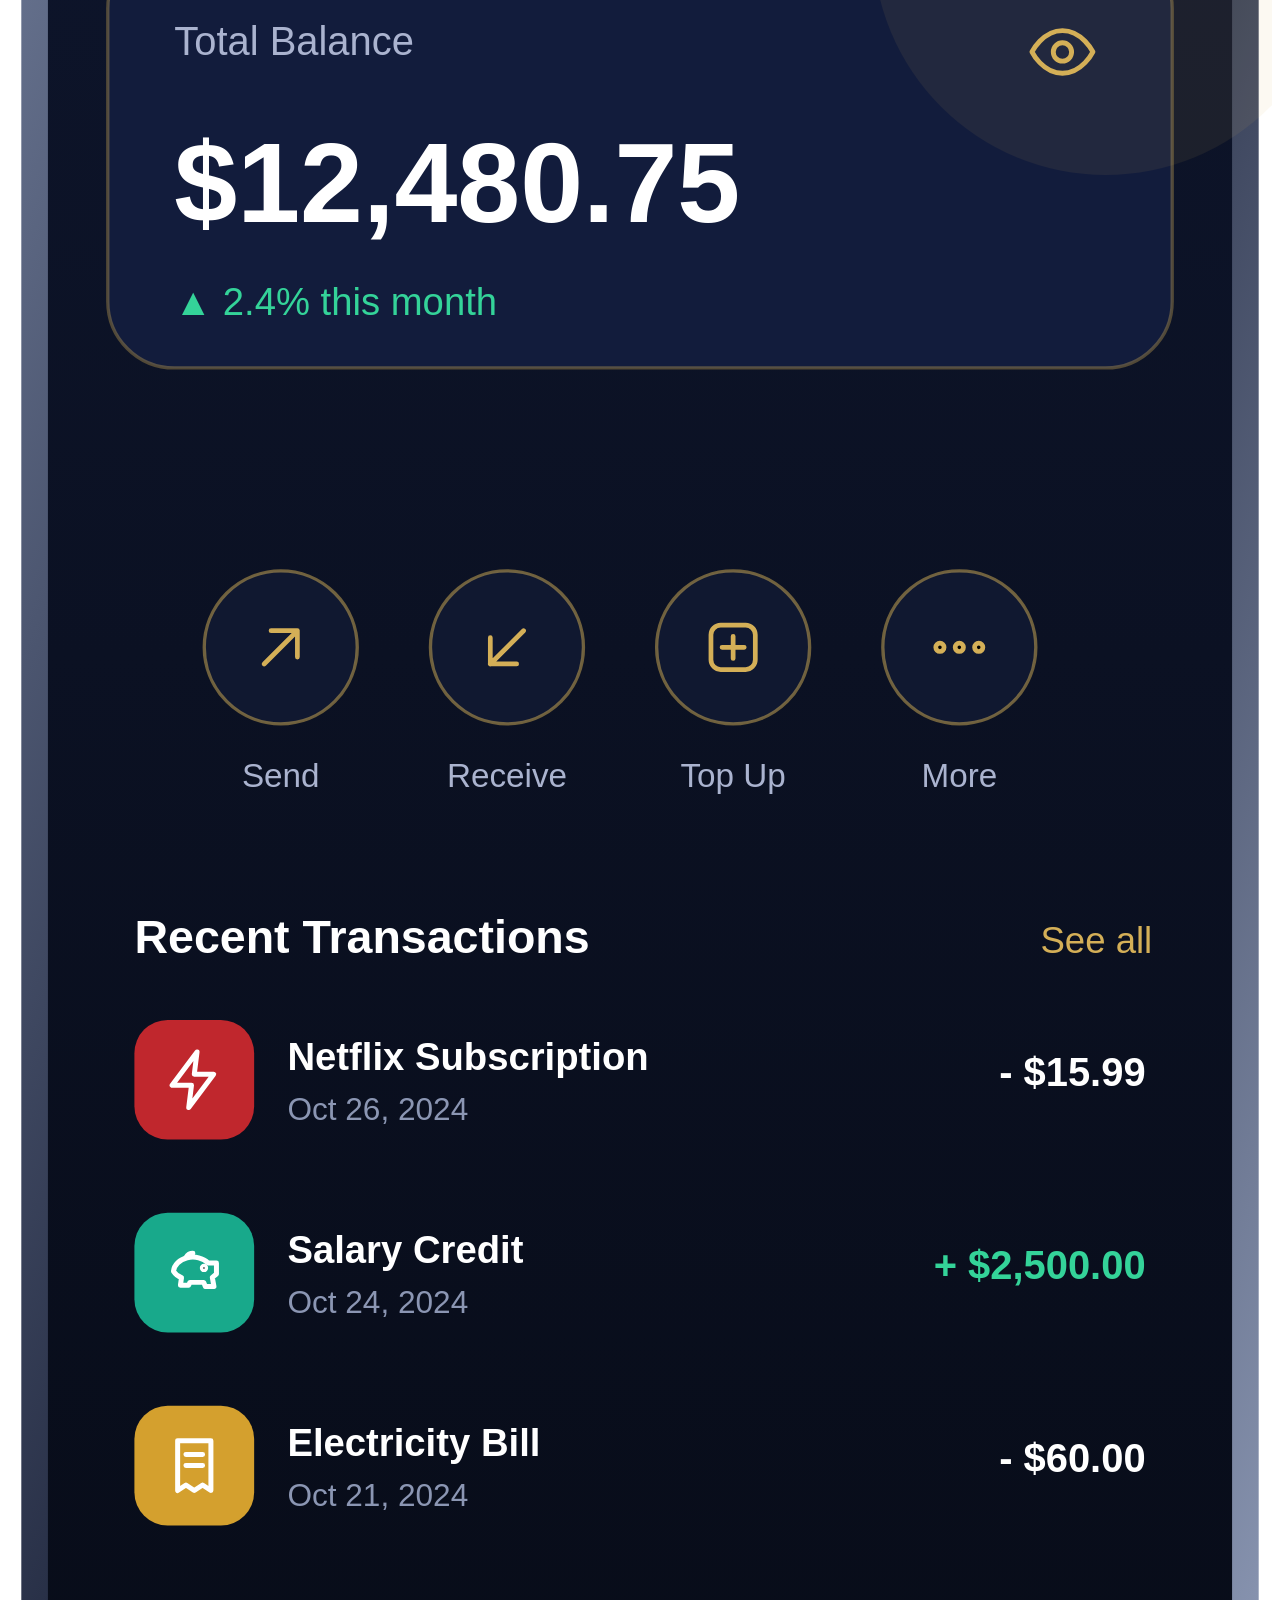
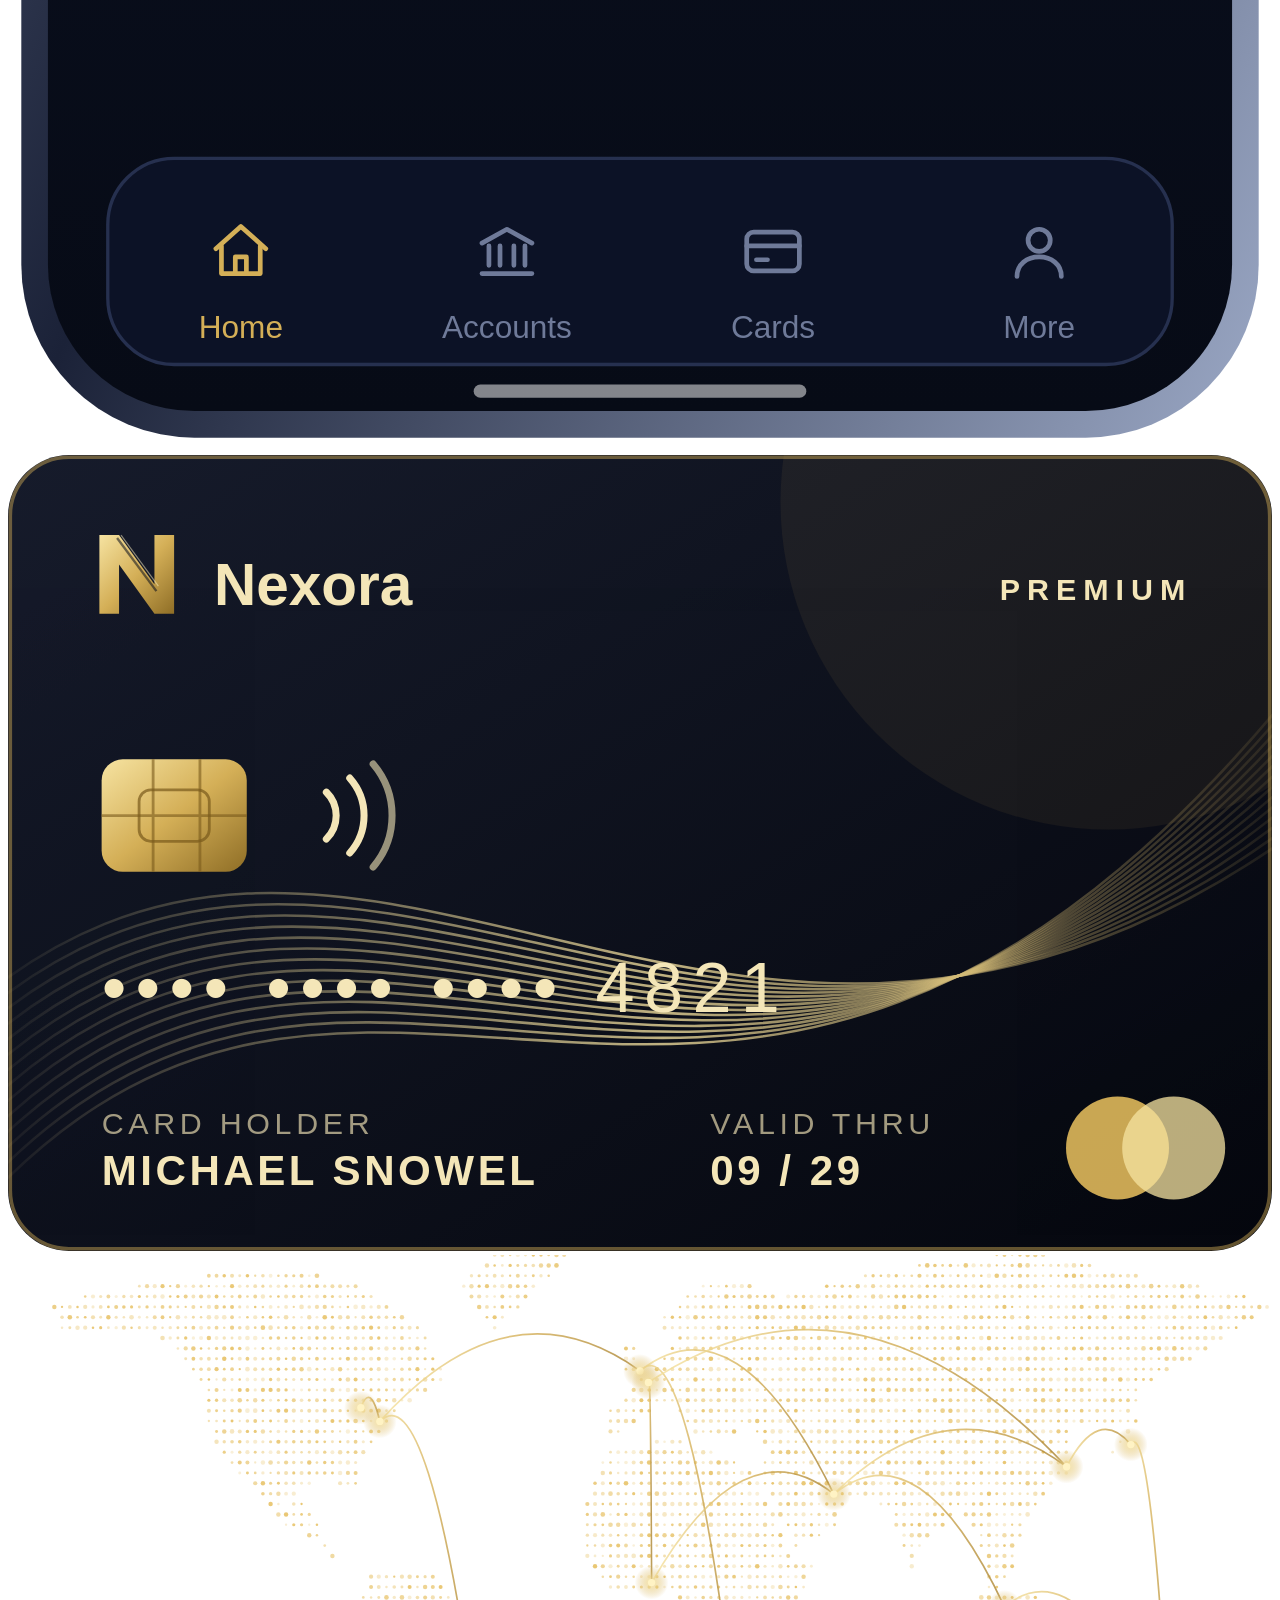
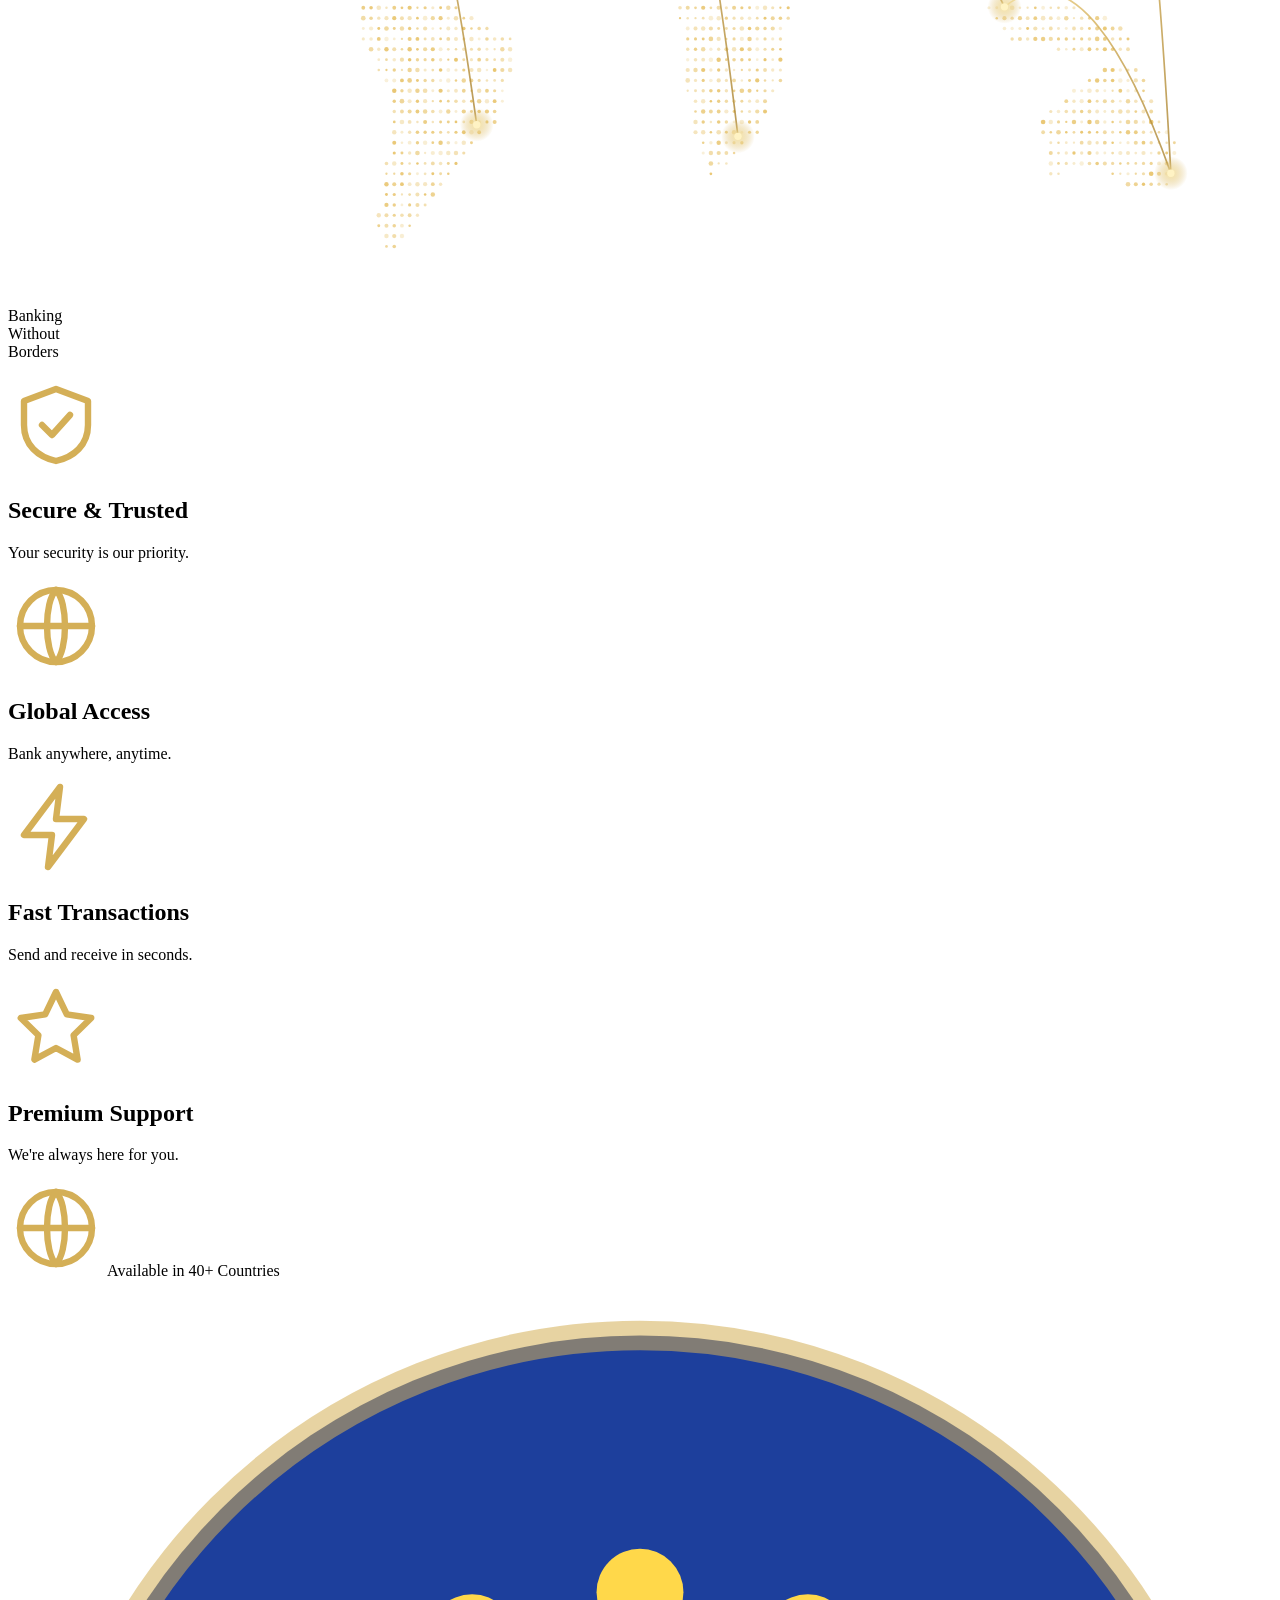
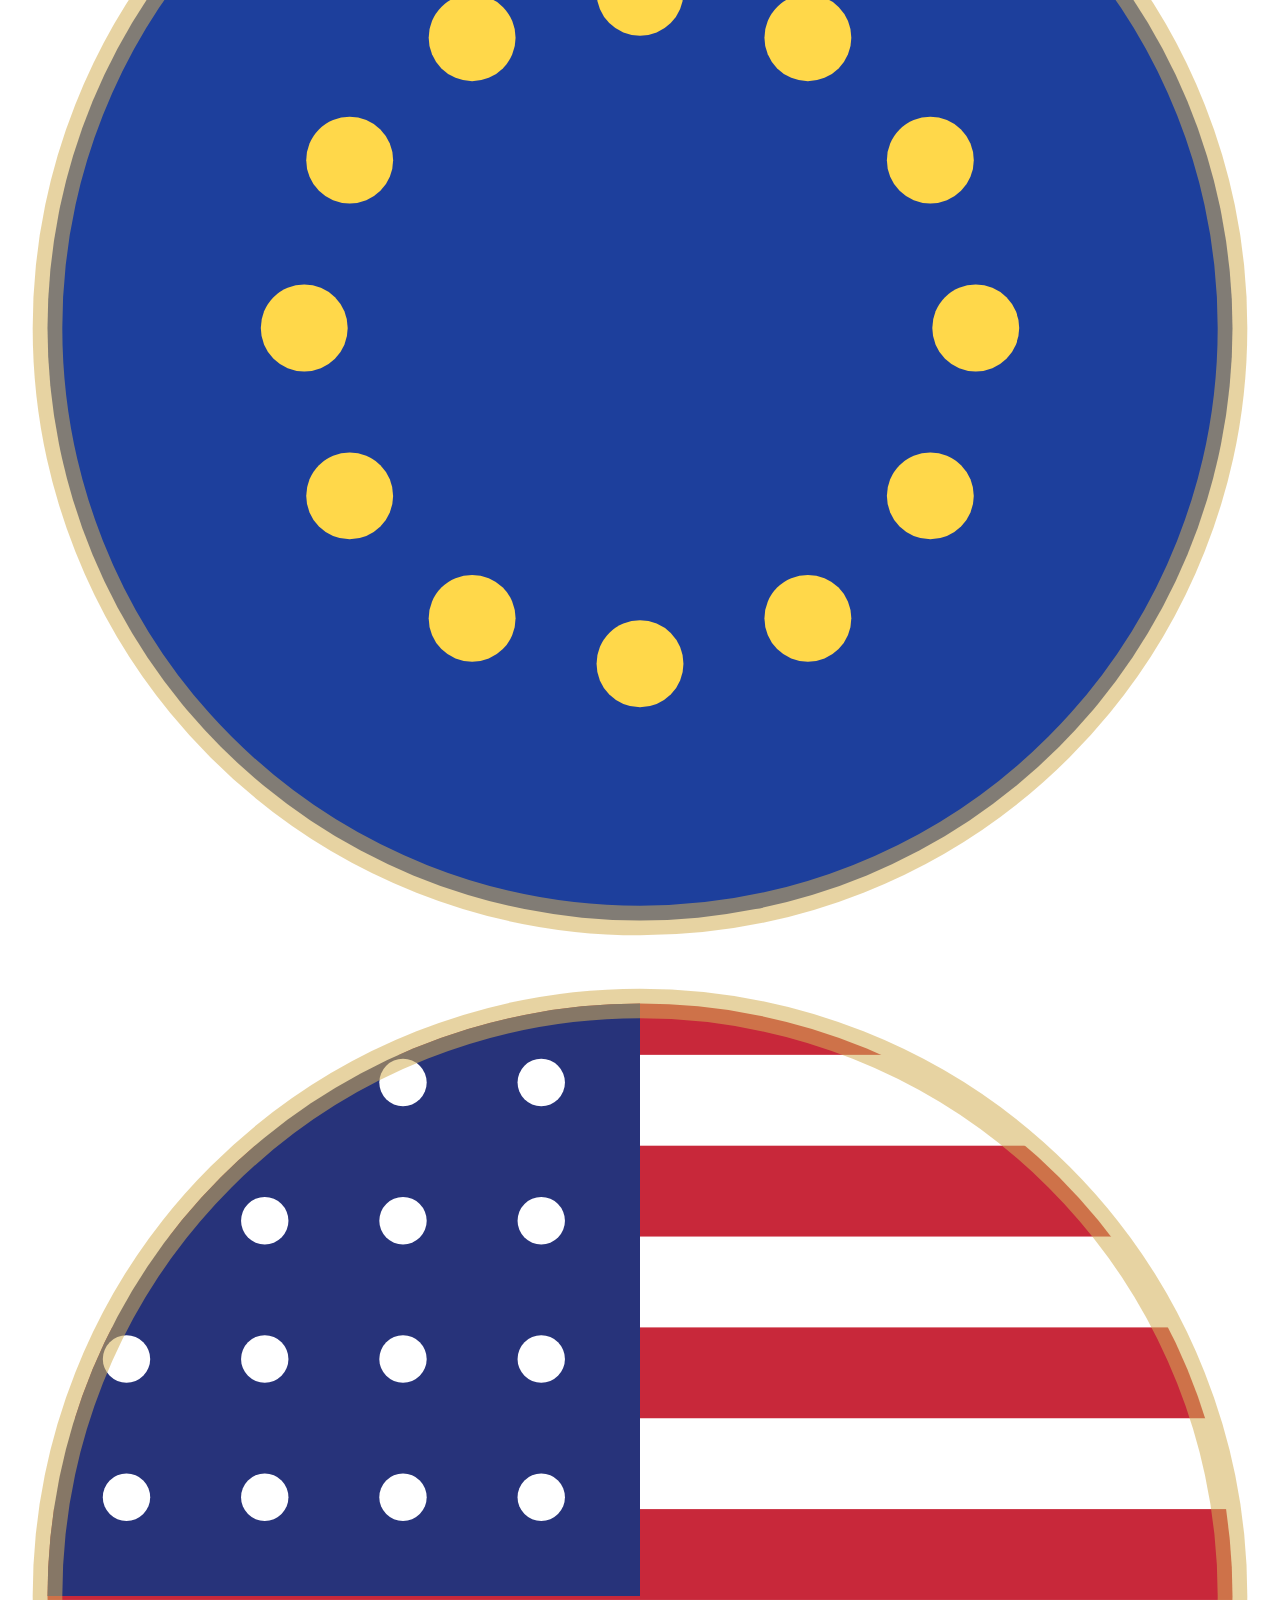
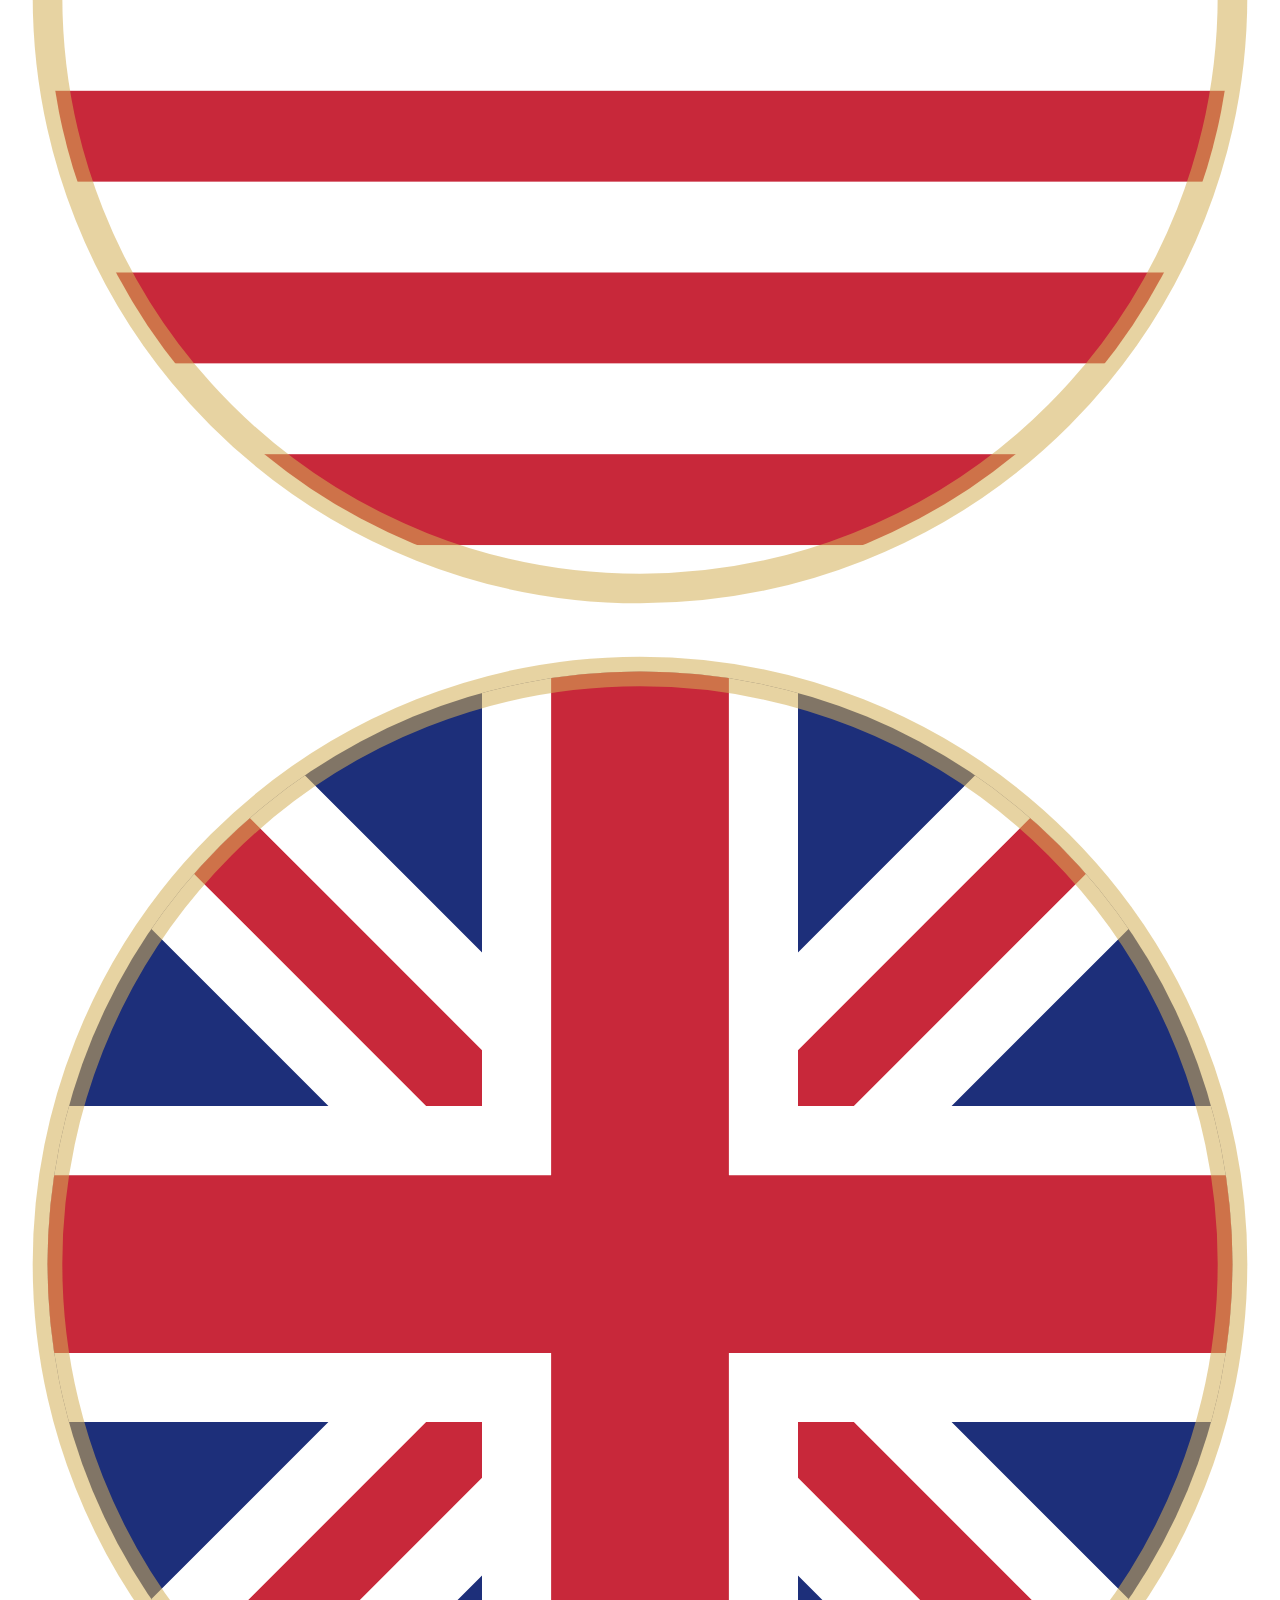
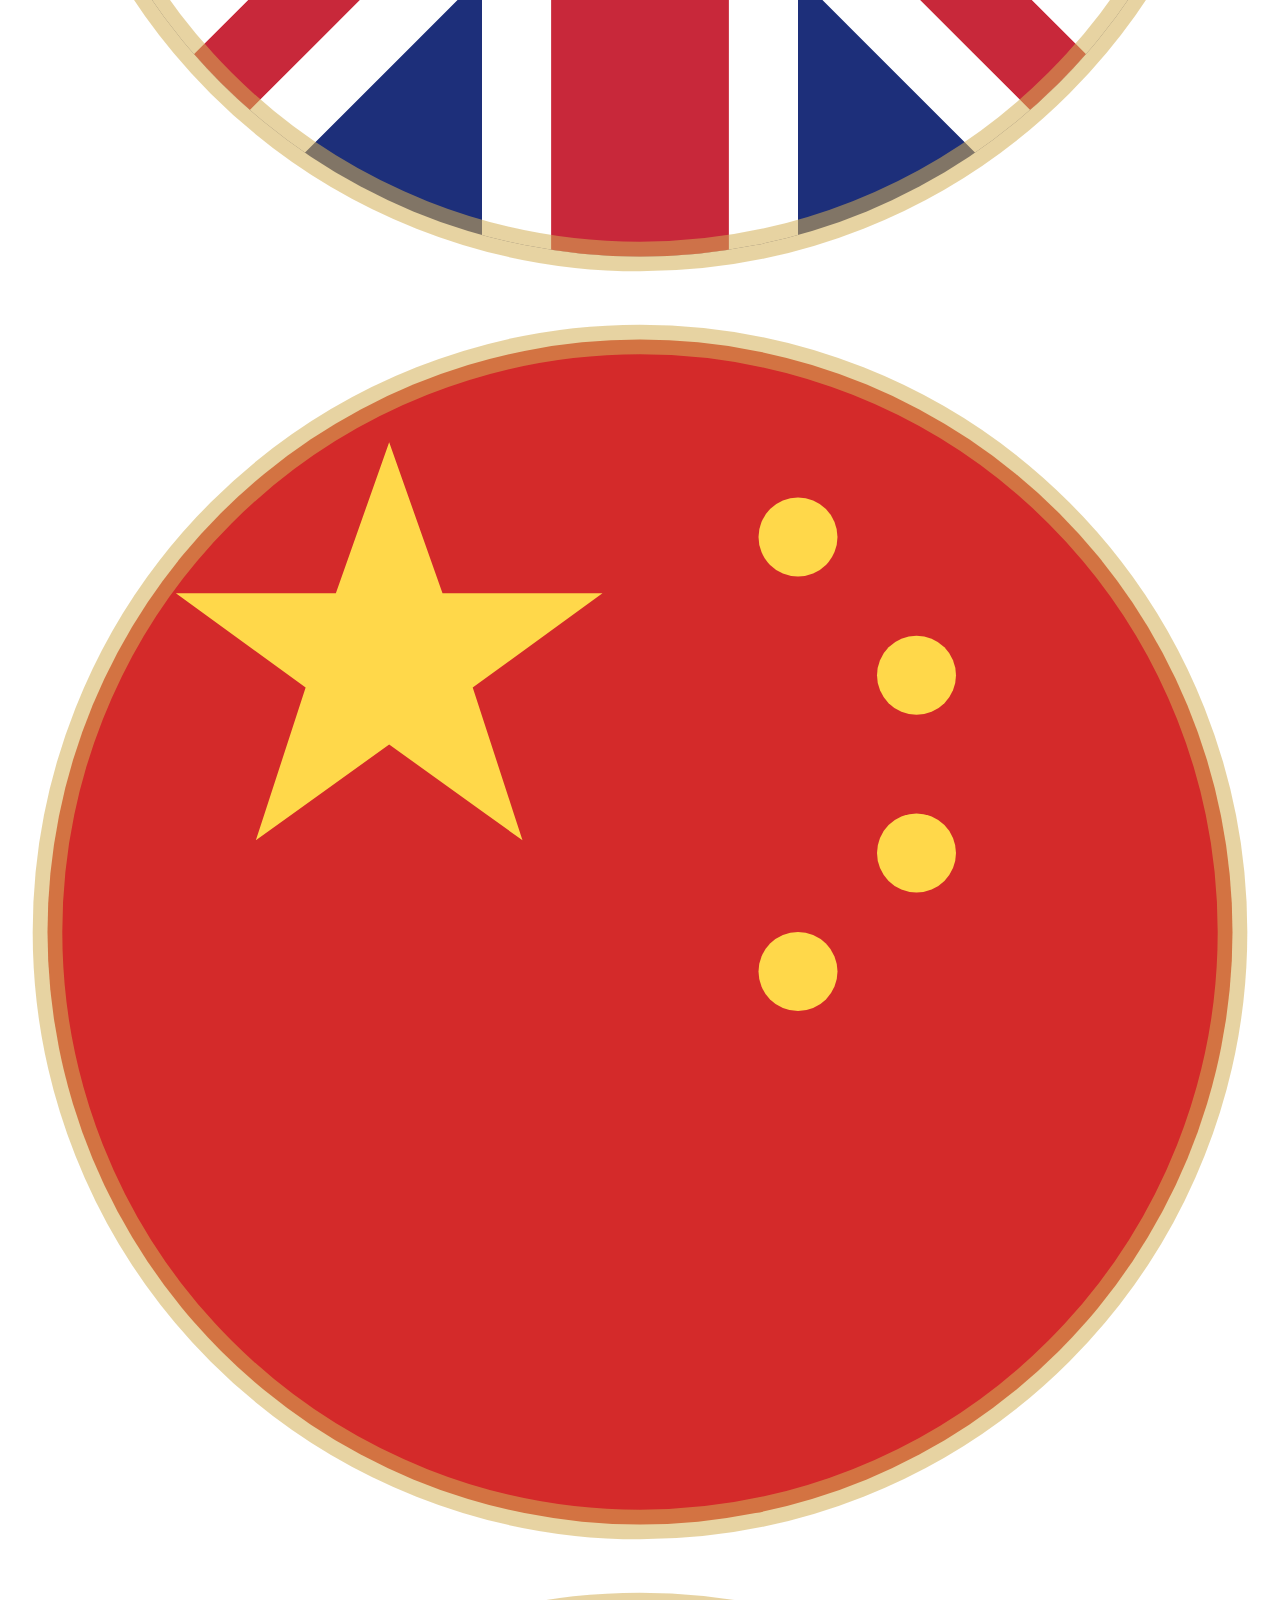
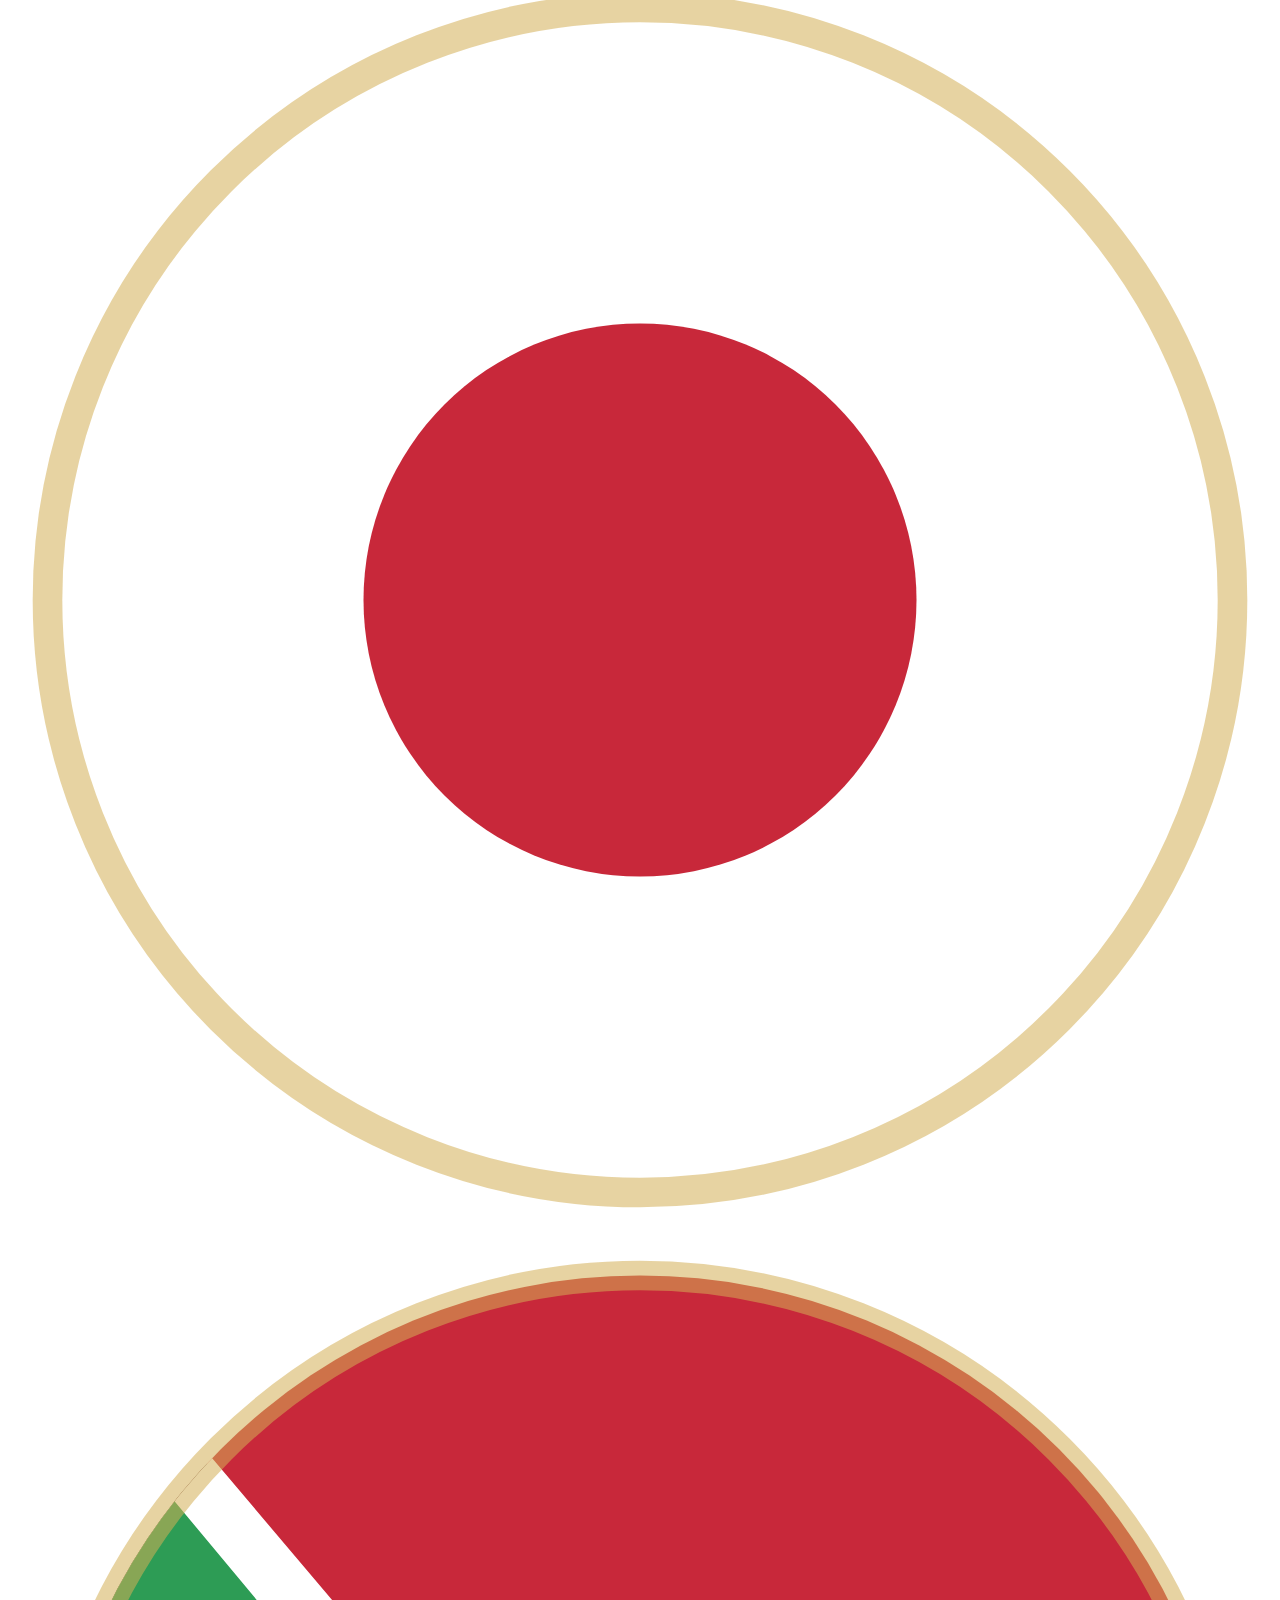
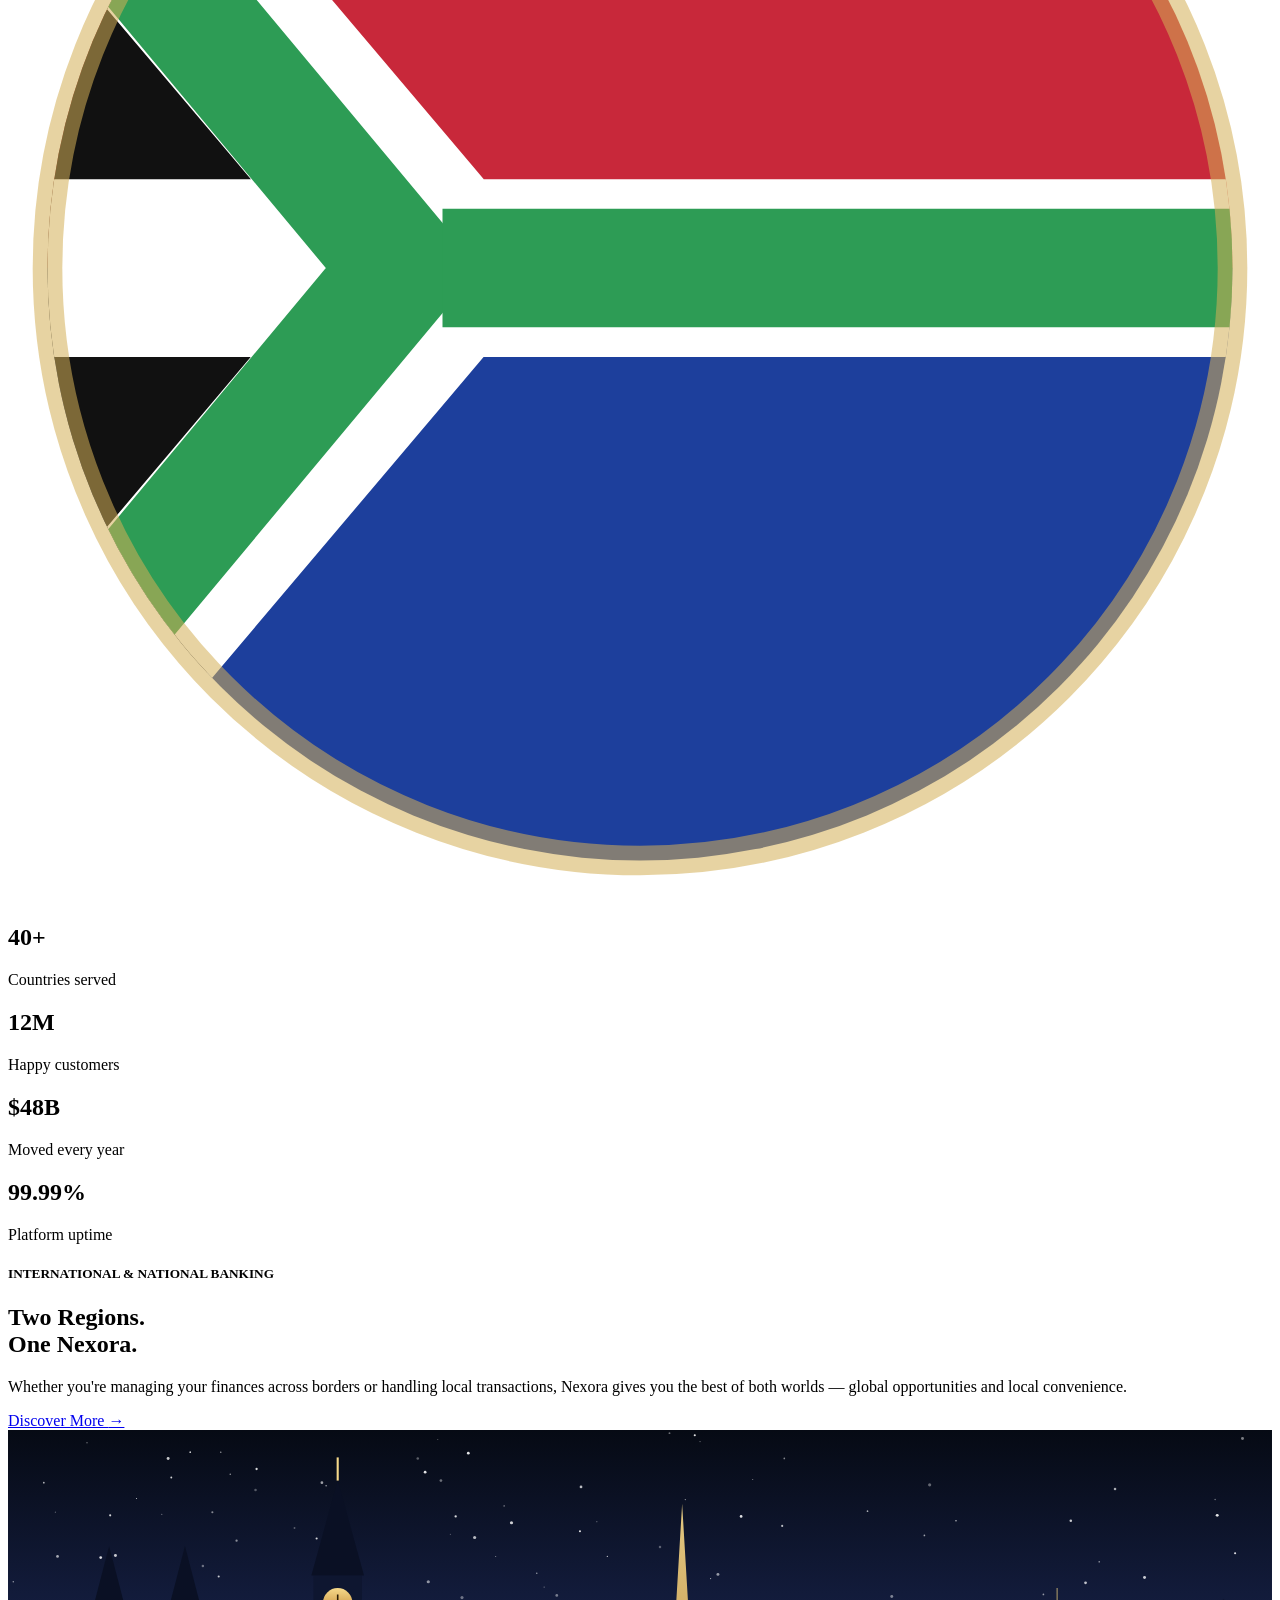
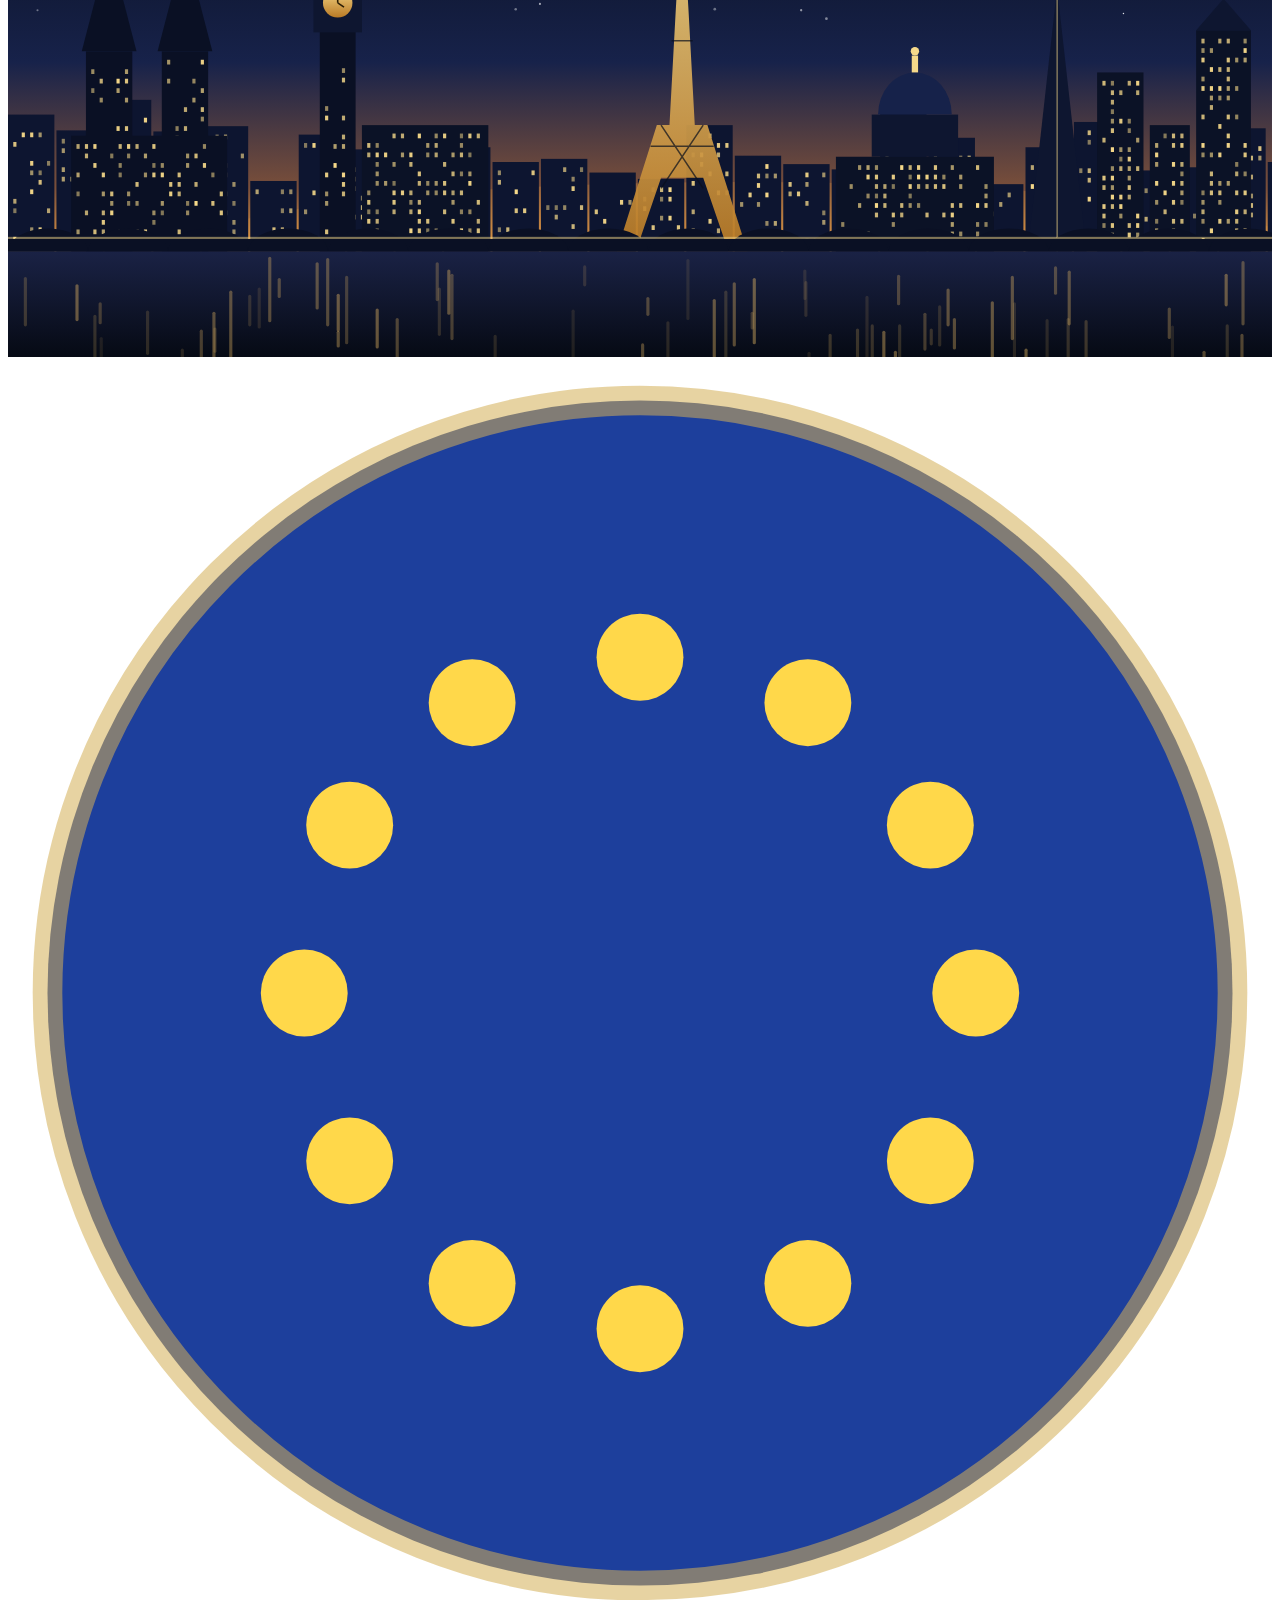
==== commit c6936ac2: "new" ====
--- a/index.html
+++ b/index.html
@@ -10,25 +10,25 @@
     <link href="https://fonts.googleapis.com/css2?family=Inter:wght@400;500;600;700&family=Montserrat:wght@500;600;700;800&display=swap" rel="stylesheet">
     <link rel="stylesheet" href="all.css">
 </head>
-<body>
+<body class="home-page">
     <nav class="navbar">
-        <a class="logo" href="#home" aria-label="Nexora home">
+        <a class="logo" href="index.html" aria-label="Nexora home">
             <img src="logo/nexora-logo-horizontal.svg" alt="Nexora - Banking Beyond Limits">
         </a>
 
         <div class="linkbar">
             <ul class="nav-links">
-                <li><a href="#home" aria-current="page">Home</a></li>
-                <li><a href="#regions">Accounts</a></li>
-                <li><a href="#transfers">Transfers</a></li>
-                <li><a href="#cards">Cards</a></li>
-                <li><a href="#loans">Loans</a></li>
-                <li><a href="#wealth">Wealth</a></li>
-                <li><a href="#support">Support</a></li>
+                <li><a href="index.html" aria-current="page">Home</a></li>
+                <li><a href="account.html">Accounts</a></li>
+                <li><a href="transfer.html">Transfers</a></li>
+                <li><a href="cards.html">Cards</a></li>
+                <li><a href="savings.html">Loans</a></li>
+                <li><a href="savings.html">Wealth</a></li>
+                <li><a href="support.html">Support</a></li>
             </ul>
 
             <div class="rightnav">
-                <a class="search-icon" href="#services" aria-label="Search services">
+                <a class="search-icon" href="support.html" aria-label="Search services">
                     <img src="icons/search.svg" alt="">
                 </a>
                 <a class="logbtn" href="login.html">Login</a>
@@ -38,14 +38,14 @@
     </nav>
 
     <main>
-        <section class="index">
+        <section class="index" id="home">
             <div>
                 <h5>INTERNATIONAL &amp; NATIONAL BANKING</h5>
                 <h1>Your Global Bank<br>for a <span>Brighter Future</span></h1>
                 <p>Nexora connects you to the world — with secure, smart and seamless banking solutions for both international and national needs.</p>
 
                 <div class="indexbtns">
-                    <a class="getbtn" href="#get-started">Open an Account <span aria-hidden="true">→</span></a>
+                    <a class="getbtn" href="signup.html">Open an Account <span aria-hidden="true">→</span></a>
                     <a class="learnbtn" href="#services">Explore Our Services</a>
                 </div>
 
@@ -58,9 +58,10 @@
             <img src="illustrations/phone-app.svg" alt="Nexora mobile banking app" class="phoneapp">
             <img src="illustrations/card-black.svg" alt="Nexora premium bank card" id="bankcard">
             <img src="illustrations/world-network.svg" alt="" id="worldnetwork">
-        </section>
-
-        <section class="benefits">
+            <p class="script">Banking<br>Without<br>Borders</p>
+        </section>
+
+        <section class="benefits" id="benefits">
             <div>
                 <img src="icons/shield.svg" alt="">
                 <div><h2>Secure &amp; Trusted</h2><p>Your security is our priority.</p></div>
@@ -97,7 +98,7 @@
             <div><h1>99.99%</h1><span>Platform uptime</span></div>
         </section>
 
-        <section class="regions">
+        <section class="regions" id="regions">
             <div>
                 <h5>INTERNATIONAL &amp; NATIONAL BANKING</h5>
                 <h2>Two Regions.<br>
@@ -109,6 +110,7 @@
             </div>
 
             <div class="countries">
+                <img class="skyline" src="illustrations/skyline-europe.svg" alt="">
                 <div class="country">
                     <img src="flags/eu.svg" alt="European Union">
                     <div><h3>International Banking</h3><p>Europe &amp; Global</p></div>
@@ -119,10 +121,11 @@
                     <li>Global debit &amp; credit cards</li>
                     <li>Competitive exchange rates</li>
                 </ul>
-                <a class="learnbtn" href="#transfers">Explore International <span aria-hidden="true">→</span></a>
+                <a class="learnbtn" href="transfer.html">Explore International <span aria-hidden="true">→</span></a>
             </div>
 
             <div class="asia">
+                <img class="skyline" src="illustrations/skyline-asia.svg" alt="">
                 <div class="asian">
                     <img src="flags/cn.svg" alt="China">
                     <div><h3>National Banking</h3><p>Asia &amp; Local</p></div>
@@ -133,13 +136,13 @@
                     <li>Bill payments</li>
                     <li>Mobile &amp; online banking</li>
                 </ul>
-                <a class="learnbtn" href="#regions">Explore National
+                <a class="learnbtn" href="account.html">Explore National
                      <span aria-hidden="true">→</span></a>
             </div>
 
         </section>
 
-        <section class="services">
+        <section class="services" id="services">
             <div class="sec">
                 <div>
                     <h5>EVERYTHING IN ONE PLACE</h5>
@@ -153,42 +156,42 @@
                     <img src="icons/building.svg" alt="">
                     <h3>Smart Accounts</h3>
                     <p>Multi-currency current and savings accounts with zero monthly fees.</p>
-                    <a href="#regions">Learn more →</a>
+                    <a href="account.html">Learn more →</a>
                 </div>
 
                 <div class="transfers">
                     <img src="icons/transfers.svg" alt="">
                     <h3>Instant Transfers</h3>
                     <p>Send money locally in seconds and worldwide in minutes.</p>
-                    <a href="#transfers">Learn more →</a>
+                    <a href="transfer.html">Learn more →</a>
                 </div>
 
                 <div class="cards">
                     <img src="icons/cards.svg" alt="">
                     <h3>Premium Cards</h3>
                     <p>Metal-finish debit and credit cards accepted in 180+ countries.</p>
-                    <a href="#cards">Learn more →</a>
+                    <a href="cards.html">Learn more →</a>
                 </div>
 
                 <div class="loans">
                     <img src="icons/loans.svg" alt="">
                     <h3>Flexible Loans</h3>
                     <p>Personal and business loans with rates that reward loyalty.</p>
-                    <a href="#loans">Learn more →</a>
+                    <a href="savings.html">Learn more →</a>
                 </div>
 
                 <div class="savings">
                     <img src="icons/savings.svg" alt="">
                     <h3>Goal Savings</h3>
                     <p>Earn up to 6.2% p.a. while you save for what matters.</p>
-                    <a href="#wealth">Learn more →</a>
+                    <a href="savings.html">Learn more →</a>
                 </div>
                 
                 <div class="wealth">
                     <img src="icons/trending.svg" alt="">
                     <h3>Wealth Growth</h3>
                     <p>Build a diversified portfolio with guidance from experts.</p>
-                    <a href="#wealth">Learn more →</a>
+                    <a href="savings.html">Learn more →</a>
                 </div>
 
             </div>
@@ -200,23 +203,23 @@
                 <span>Updated every 60 seconds</span>
             </div>
             <div><span>USD / EUR</span>
-                <h1>0.9248</h1><small>+0.12%</small>
+                <h1>0.9248</h1><small>+0.12%</small><img src="illustrations/sparkline-up.svg" alt="">
             </div>
             <div><span>GBP / USD</span>
-                <h1>1.2931</h1><small>+0.28%</small>
+                <h1>1.2931</h1><small>+0.28%</small><img src="illustrations/sparkline-up.svg" alt="">
             </div>
             <div><span>USD / NGN</span>
-                <h1>1,598.40</h1><small class="negative">−0.41%</small>
+                <h1>1,598.40</h1><small class="negative">−0.41%</small><img src="illustrations/sparkline-down.svg" alt="">
             </div>
             <div><span>USD / CNY</span>
-                <h1>7.2440</h1><small>+0.05%</small>
+                <h1>7.2440</h1><small>+0.05%</small><img src="illustrations/sparkline-up.svg" alt="">
             </div>
             <div><span>USD / JPY</span>
-                <h1>149.82</h1><small>+0.33%</small>
-            </div>
-        </section>
-
-        <section class="get-started">
+                <h1>149.82</h1><small>+0.33%</small><img src="illustrations/sparkline-up.svg" alt="">
+            </div>
+        </section>
+
+        <section class="get-started" id="get-started">
             <div>
                 <h5>GET STARTED IN MINUTES</h5>
                 <h2>Open your Nexora account<br><span>in under 5 minutes</span></h2>
@@ -225,7 +228,7 @@
                     <li><strong>2</strong><b>Verify</b><span>Quick ID check.</span></li>
                     <li><strong>3</strong><b>Start banking</b><span>Fund and go global.</span></li>
                 </ol>
-                <a class="getbtn" href="#get-started">Open an Account <span aria-hidden="true">→</span></a>
+                <a class="getbtn" href="signup.html">Open an Account <span aria-hidden="true">→</span></a>
             </div>
             <img src="illustrations/security-shield.svg" alt="Protected by Nexora security">
         </section>
@@ -233,30 +236,30 @@
 
     <footer class="bottom">
         <div>
-            <a class="logo" href="#home">
+            <a class="logo" href="index.html">
                 <img src="logo/nexora-logo-horizontal.svg" alt="Nexora - Banking Beyond Limits">
             </a>
             <p>Secure, smart and seamless banking for people who live and work across borders.</p>
         </div>
         <div>
             <h2>Quick Links</h2>
-            <a href="#home">Home</a>
-            <a href="#regions">Accounts</a>
-            <a href="#transfers">Transfers</a>
-            <a href="#cards">Cards</a>
-            <a href="#loans">Loans</a>
-            <a href="#wealth">Wealth</a>
-            <a href="#support">Support</a>
-            <a href="#support">Contact</a>
+            <a href="index.html">Home</a>
+            <a href="account.html">Accounts</a>
+            <a href="transfer.html">Transfers</a>
+            <a href="cards.html">Cards</a>
+            <a href="savings.html">Loans</a>
+            <a href="savings.html">Wealth</a>
+            <a href="support.html">Support</a>
+            <a href="support.html">Contact</a>
         </div>
         <div>
             <h2>Follow Us</h2>
             <div id="sociallinks">
-                <a href="#facebook" aria-label="Facebook"><img src="icons/facebook.svg" alt=""></a>
-                <a href="#x" aria-label="X"><img src="icons/x.svg" alt=""></a>
-                <a href="#instagram" aria-label="Instagram"><img src="icons/instagram.svg" alt=""></a>
-                <a href="#linkedin" aria-label="LinkedIn"><img src="icons/linkedin.svg" alt=""></a>
-                <a href="#youtube" aria-label="YouTube"><img src="icons/youtube.svg" alt=""></a>
+                <a href="https://www.facebook.com/" target="_blank" rel="noopener noreferrer" aria-label="Facebook"><img src="icons/facebook.svg" alt=""></a>
+                <a href="https://x.com/" target="_blank" rel="noopener noreferrer" aria-label="X"><img src="icons/x.svg" alt=""></a>
+                <a href="https://www.instagram.com/" target="_blank" rel="noopener noreferrer" aria-label="Instagram"><img src="icons/instagram.svg" alt=""></a>
+                <a href="https://www.linkedin.com/" target="_blank" rel="noopener noreferrer" aria-label="LinkedIn"><img src="icons/linkedin.svg" alt=""></a>
+                <a href="https://www.youtube.com/" target="_blank" rel="noopener noreferrer" aria-label="YouTube"><img src="icons/youtube.svg" alt=""></a>
             </div>
         </div>
         <form>
@@ -267,6 +270,10 @@
                 <button type="submit">Subscribe</button>
             </div>
         </form>
+        <div class="apps">
+            <a href="https://apps.apple.com/" target="_blank" rel="noopener noreferrer"><img src="icons/white/apple.svg" alt=""><span><small>Download on the</small>App Store</span></a>
+            <a href="http://play.google.com/store/apps/details?id=com.nexora.app" target="_blank" rel="noopener noreferrer"><img src="icons/white/play.svg" alt=""><span><small>Get it on</small>Google Play</span></a>
+        </div>
         <div id="copyright">
             <span>© 2025 Nexora Bank. All rights reserved.</span>
             <div><a href="#privacy">Privacy Policy</a>
@@ -274,4 +281,4 @@
         </div>
     </footer>
 </body>
-</html>
+</html>
